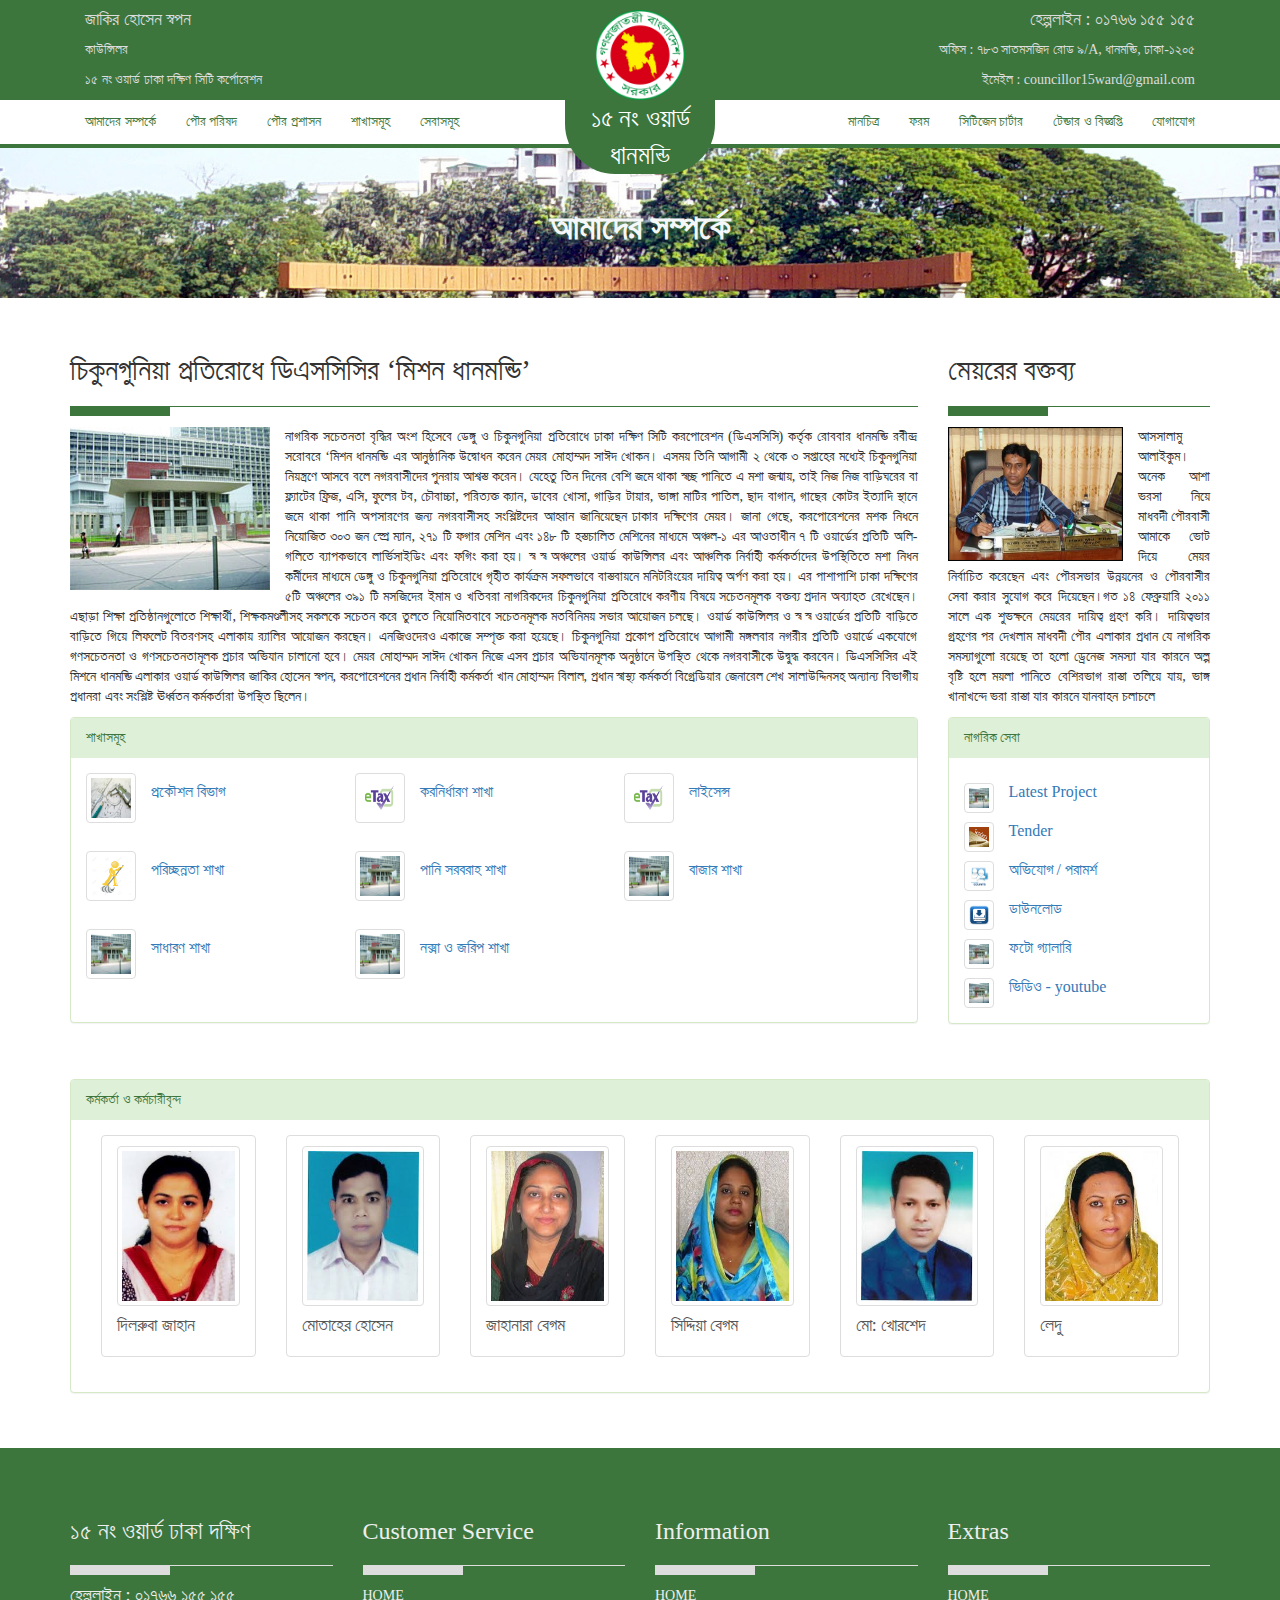
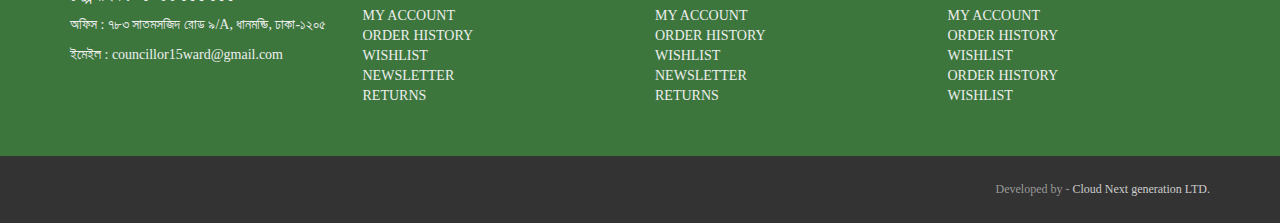
==== subpage.html @ 30ed9f1b "Design update" ====
<!DOCTYPE html>
<html lang="en">

<head>
    <meta charset="UTF-8">
    <meta name="viewport" content="width=device-width, initial-scale=1.0">
    <meta http-equiv="X-UA-Compatible" content="ie=edge">
    <title>newDesing</title>
    <!-- Bootstrap css -->
    <link rel="stylesheet" href="assets/bootstrap/css/bootstrap.min.css">
    <!-- <link rel="stylesheet" href="assets/bootstrap/css/bootstrap-theme.min.css"> -->

    <!-- Custome css -->
    <link rel="stylesheet" href="assets/custom/custom.css">
    <link rel="stylesheet" href="assets/custom/menu.css">
</head>
<body>
    <header>
        <div class="site-header">
            <div class="header-lr hidden-phone">
                <div class="container">
                    <div class="row">
                        <div class="col-md-6 ">
                            <div class="p-l-15">
                                <h4>জাকির হোসেন স্বপন</h4>
                                <p>কাউন্সিলর</p>
                                <p>১৫ নং ওয়ার্ড ঢাকা দক্ষিণ সিটি কর্পোরেশন</p>
                            </div>
                        </div>
                        <div class="col-md-6">
                            <div class="txt-align-r p-r-15">

                                <h4>হেল্পলাইন : ০১৭৬৬ ১৫৫ ১৫৫</h4>
                                <p>অফিস : ৭৮৩ সাতমসজিদ রোড ৯/A, ধানমন্ডি, ঢাকা-১২০৫</p>
                                <p>ইমেইল : councillor15ward@gmail.com</p>
                            </div>
                        </div>
                    </div>
                </div>
            </div>
            <center>
                <div class="logo">
                    <img class="logo-img" src="assets/image/logo_bd.png" alt="">
                    <span>১৫ নং ওয়ার্ড ধানমন্ডি</span>
                </div>
            </center>
            <nav class="navbar navbar-default megamenu">
                <div class="container">
                    <!-- Brand and toggle get grouped for better mobile display -->
                    <div class="navbar-header">
                        <button type="button" class="navbar-toggle collapsed" data-toggle="collapse" data-target="#bs-example-navbar-collapse-1">
                            <span class="sr-only">Toggle navigation</span>
                            <span class="icon-bar"></span>
                            <span class="icon-bar"></span>
                            <span class="icon-bar"></span>
                        </button>
                        <!-- <a class="navbar-brand" href="#">ওয়ার্ড ১৫ ধানমন্ডি </a> -->
                    </div>

                    <!-- Collect the nav links, forms, and other content for toggling -->

                    <div class="collapse navbar-collapse">
                        <ul class="nav navbar-nav">

                            <li class="dropdown megamenu-fw">
                                <a href="#" class="dropdown-toggle myfontstyle" data-toggle="dropdown" role="button" aria-expanded="false">আমাদের সম্পর্কে</a>
                                
                                    <ul class="dropdown-menu megamenu-content" role="menu">

                                    <li>
                                        <div class="row" >
                                                <!-- start col-2 -->
                                                <div class="col-sm-2">

                                                    <img src="assets/image/homepage-video.jpg" width="140px" height="105px" style="border:3px solid rgba(153,153,153,1); padding:2px; margin:20px 20px 5px 20px;" />
                                                    <h4 class="text-center" style="font-size:14px; font-weight:700;">ভূমিকা</h4>
                                                </div>
                                                <!-- end col-2 -->

                                                <!-- start col-2 -->
                                                <div class="col-sm-2">

                                                    <img src="assets/image/homepage-video.jpg" width="140px" height="105px" style="border:3px solid rgba(153,153,153,1); padding:2px; margin:20px 20px 5px 20px;" />
                                                    <h4 class="text-center" style="font-size:14px; font-weight:700;">ইতিহাস</h4>
                                                </div>
                                                <!-- end col-2 -->

                                                <!-- start col-2 -->
                                                <div class="col-sm-2">

                                                    <img src="assets/image/homepage-video.jpg" width="140px" height="105px" style="border:3px solid rgba(153,153,153,1); padding:2px; margin:20px 20px 5px 20px;" />
                                                    <h4 class="text-center" style="font-size:14px; font-weight:700;">এক নজরে পৌরসভা</h4>
                                                </div>
                                                <!-- end col-2 -->

                                                <!-- start col-2 -->
                                                <div class="col-sm-2">

                                                    <img src="assets/image/homepage-video.jpg" width="140px" height="105px" style="border:3px solid rgba(153,153,153,1); padding:2px; margin:20px 20px 5px 20px;" />
                                                    <h4 class="text-center" style="font-size:14px; font-weight:700;">পৌরসভা আইন</h4>
                                                </div>
                                                <!-- end col-2 -->

                                                <!-- start col-2 -->
                                                <div class="col-sm-2">

                                                    <a href="#"><img src="assets/image/homepage-video.jpg" width="140px" height="105px" style="border:3px solid rgba(153,153,153,1); padding:2px; margin:20px 20px 5px 20px;" />
                                                        <h4 class="text-center" style="font-size:14px; font-weight:700;">মানচিত্র</h4></a>
                                                </div>
                                                <!-- end col-2 -->

                                                <!-- start col-2 -->
                                                <div class="col-sm-2">

                                                    <img src="assets/image/homepage-video.jpg" width="140px" height="105px" style="border:3px solid rgba(153,153,153,1); padding:2px; margin:20px 20px 5px 20px;" />
                                                    <h4 class="text-center" style="font-size:14px; font-weight:700;">সিটিজেন চার্টার</h4>
                                                </div>
                                                <!-- end col-2 -->
                                        </div>
                                        <!-- end row -->
                                    </li>
                                </ul>
                            </li>

                            <li class="dropdown megamenu-fw">
                                <a href="#" class="dropdown-toggle myfontstyle" data-toggle="dropdown" role="button" aria-expanded="false">পৌর পরিষদ</a>
                                <ul class="dropdown-menu megamenu-content" role="menu">

                                    <li>
                                        <div class="row" >
                                            <!-- start col-2 -->
                                            <div class="col-sm-2">

                                                <img src="assets/image/homepage-video.jpg" width="140px" height="105px" style="border:3px solid rgba(153,153,153,1); padding:2px; margin:20px 20px 5px 20px;" />
                                                <h4 class="text-center" style="font-size:14px; font-weight:700;">মেয়র</h4>
                                            </div>
                                            <!-- end col-2 -->

                                            <!-- start col-2 -->
                                            <div class="col-sm-2">

                                                <img src="assets/image/homepage-video.jpg" width="140px" height="105px" style="border:3px solid rgba(153,153,153,1); padding:2px; margin:20px 20px 5px 20px;" />
                                                <h4 class="text-center" style="font-size:14px; font-weight:700;">প্যানেল মেয়রগন</h4>
                                            </div>
                                            <!-- end col-2 -->

                                            <!-- start col-2 -->
                                            <div class="col-sm-2">

                                                <img src="assets/image/homepage-video.jpg" width="140px" height="105px" style="border:3px solid rgba(153,153,153,1); padding:2px; margin:20px 20px 5px 20px;" />
                                                <h4 class="text-center" style="font-size:14px; font-weight:700;">অর্গানোগ্রাম</h4>
                                            </div>
                                            <!-- end col-2 -->

                                            <!-- start col-2 -->
                                            <div class="col-sm-2">

                                                <img src="assets/image/homepage-video.jpg" width="140px" height="105px" style="border:3px solid rgba(153,153,153,1); padding:2px; margin:20px 20px 5px 20px;" />
                                                <h4 class="text-center" style="font-size:14px; font-weight:700;">কাউন্সিলর</h4>
                                            </div>
                                            <!-- end col-2 -->

                                            <!-- start col-2 -->
                                            <div class="col-sm-2">

                                                <a href="#"><img src="assets/image/homepage-video.jpg" width="140px" height="105px" style="border:3px solid rgba(153,153,153,1); padding:2px; margin:20px 20px 5px 20px;" />
                                                    <h4 class="text-center" style="font-size:14px; font-weight:700;">ওয়ার্ডসমূহ</h4></a>
                                            </div>
                                            <!-- end col-2 -->

                                            <!-- start col-2 -->
                                            <div class="col-sm-2">

                                                <img src="assets/image/homepage-video.jpg" width="140px" height="105px" style="border:3px solid rgba(153,153,153,1); padding:2px; margin:20px 20px 5px 20px;" />
                                                <h4 class="text-center" style="font-size:14px; font-weight:700;">Virtual gallery</h4>
                                            </div>
                                            <!-- end col-2 -->

                                        </div>
                                        <!-- end row -->
                                    </li>
                                </ul>
                            </li>

                            <li class="dropdown megamenu-fw">
                                <a href="#" class="dropdown-toggle myfontstyle" data-toggle="dropdown" role="button" aria-expanded="false">পৌর প্রশাসন</a>
                                <ul class="dropdown-menu megamenu-content" role="menu">

                                    <li>
                                        <div class="row" >
                                            <!-- start col-2 -->
                                            <div class="col-sm-2">

                                                <img src="assets/image/homepage-video.jpg" width="140px" height="105px" style="border:3px solid rgba(153,153,153,1); padding:2px; margin:20px 20px 5px 20px;" />
                                                <h4 class="text-center" style="font-size:14px; font-weight:700;">প্রধান নির্বাহী কর্মকর্তা</h4>
                                            </div>
                                            <!-- end col-2 -->

                                            <!-- start col-2 -->
                                            <div class="col-sm-2">

                                                <img src="assets/image/homepage-video.jpg" width="140px" height="105px" style="border:3px solid rgba(153,153,153,1); padding:2px; margin:20px 20px 5px 20px;" />
                                                <h4 class="text-center" style="font-size:14px; font-weight:700;">সচিব</h4>
                                            </div>
                                            <!-- end col-2 -->

                                            <!-- start col-2 -->
                                            <div class="col-sm-2">

                                                <img src="assets/image/homepage-video.jpg" width="140px" height="105px" style="border:3px solid rgba(153,153,153,1); padding:2px; margin:20px 20px 5px 20px;" />
                                                <h4 class="text-center" style="font-size:14px; font-weight:700;">নির্বাহী প্রকৌশলী</h4>
                                            </div>
                                            <!-- end col-2 -->

                                            <!-- start col-2 -->
                                            <div class="col-sm-2">

                                                <img src="assets/image/homepage-video.jpg" width="140px" height="105px" style="border:3px solid rgba(153,153,153,1); padding:2px; margin:20px 20px 5px 20px;" />
                                                <h4 class="text-center" style="font-size:14px; font-weight:700;">কর্মকর্তা-কর্মচারী</h4>
                                            </div>
                                            <!-- end col-2 -->

                                            <!-- start col-2 -->
                                            <div class="col-sm-2">

                                                <img src="assets/image/homepage-video.jpg" width="140px" height="105px" style="border:3px solid rgba(153,153,153,1); padding:2px; margin:20px 20px 5px 20px;" />
                                                <h4 class="text-center" style="font-size:14px; font-weight:700;">ফোন নম্বর</h4>
                                            </div>
                                            <!-- end col-2 -->

                                            <!-- start col-2 -->
                                            <div class="col-sm-2">

                                                <img src="assets/image/homepage-video.jpg" width="140px" height="105px" style="border:3px solid rgba(153,153,153,1); padding:2px; margin:20px 20px 5px 20px;" />
                                                <h4 class="text-center" style="font-size:14px; font-weight:700;">অন্যান্য</h4>
                                            </div>
                                            <!-- end col-2 -->

                                        </div>
                                        <!-- end row -->
                                    </li>
                                </ul>
                            </li>

                            <li class="dropdown megamenu-fw">
                                <a href="#" class="dropdown-toggle myfontstyle" data-toggle="dropdown" role="button" aria-expanded="false">শাখাসমূহ</a>
                                <ul class="dropdown-menu megamenu-content" role="menu">

                                    <li>
                                        <div class="row" >
                                            <!-- start col-2 -->
                                            <div class="col-sm-2">

                                                <img src="assets/image/homepage-video.jpg" width="140px" height="105px" style="border:3px solid rgba(153,153,153,1); padding:2px; margin:20px 20px 5px 20px;" />
                                                <h4 class="text-center" style="font-size:14px; font-weight:700;">কর আদায় শাখা</h4>
                                            </div>
                                            <!-- end col-2 -->

                                            <!-- start col-2 -->
                                            <div class="col-sm-2">

                                                <img src="assets/image/homepage-video.jpg" width="140px" height="105px" style="border:3px solid rgba(153,153,153,1); padding:2px; margin:20px 20px 5px 20px;" />
                                                <h4 class="text-center" style="font-size:14px; font-weight:700;">পরিচ্ছন্নতা শাখা</h4>
                                            </div>
                                            <!-- end col-2 -->

                                            <!-- start col-2 -->
                                            <div class="col-sm-2">

                                                <img src="assets/image/homepage-video.jpg" width="140px" height="105px" style="border:3px solid rgba(153,153,153,1); padding:2px; margin:20px 20px 5px 20px;" />
                                                <h4 class="text-center" style="font-size:14px; font-weight:700;">পানি সরবরাহ শাখা</h4>
                                            </div>
                                            <!-- end col-2 -->

                                            <!-- start col-2 -->
                                            <div class="col-sm-2">

                                                <img src="assets/image/homepage-video.jpg" width="140px" height="105px" style="border:3px solid rgba(153,153,153,1); padding:2px; margin:20px 20px 5px 20px;" />
                                                <h4 class="text-center" style="font-size:14px; font-weight:700;">প্রকৌশল বিভাগ</h4>
                                            </div>
                                            <!-- end col-2 -->

                                            <!-- start col-2 -->
                                            <div class="col-sm-2">

                                                <img src="assets/image/homepage-video.jpg" width="140px" height="105px" style="border:3px solid rgba(153,153,153,1); padding:2px; margin:20px 20px 5px 20px;" />
                                                <h4 class="text-center" style="font-size:14px; font-weight:700;">বাজার শাখা</h4>
                                            </div>
                                            <!-- end col-2 -->

                                            <!-- start col-2 -->
                                            <div class="col-sm-2">

                                                <img src="assets/image/homepage-video.jpg" width="140px" height="105px" style="border:3px solid rgba(153,153,153,1); padding:2px; margin:20px 20px 5px 20px;" />
                                                <h4 class="text-center" style="font-size:14px; font-weight:700;">অন্যান্য</h4>
                                            </div>
                                            <!-- end col-2 -->

                                        </div>
                                        <!-- end row -->
                                    </li>
                                </ul>
                            </li>

                            <li class="dropdown megamenu-fw">
                                <a href="#" class="dropdown-toggle myfontstyle" data-toggle="dropdown" role="button" aria-expanded="false">সেবাসমূহ</a>
                                <ul class="dropdown-menu megamenu-content" role="menu">

                                    <li>
                                        <div class="row" >
                                            <!-- start col-2 -->
                                            <div class="col-sm-2">

                                                <img src="assets/image/homepage-video.jpg" width="140px" height="105px" style="border:3px solid rgba(153,153,153,1); padding:2px; margin:20px 20px 5px 20px;" />
                                                <h4 class="text-center" style="font-size:14px; font-weight:700;">শিক্ষা</h4>
                                            </div>
                                            <!-- end col-2 -->

                                            <!-- start col-2 -->
                                            <div class="col-sm-2">

                                                <img src="assets/image/homepage-video.jpg" width="140px" height="105px" style="border:3px solid rgba(153,153,153,1); padding:2px; margin:20px 20px 5px 20px;" />
                                                <h4 class="text-center" style="font-size:14px; font-weight:700;">স্বাস্থ্যসেবা</h4>
                                            </div>
                                            <!-- end col-2 -->

                                            <!-- start col-2 -->
                                            <div class="col-sm-2">

                                                <img src="assets/image/homepage-video.jpg" width="140px" height="105px" style="border:3px solid rgba(153,153,153,1); padding:2px; margin:20px 20px 5px 20px;" />
                                                <h4 class="text-center" style="font-size:14px; font-weight:700;">রাস্তার আলো</h4>
                                            </div>
                                            <!-- end col-2 -->

                                            <!-- start col-2 -->
                                            <div class="col-sm-2">

                                                <img src="assets/image/homepage-video.jpg" width="140px" height="105px" style="border:3px solid rgba(153,153,153,1); padding:2px; margin:20px 20px 5px 20px;" />
                                                <h4 class="text-center" style="font-size:14px; font-weight:700;">শহর সৌন্দর্যায়ন</h4>
                                            </div>
                                            <!-- end col-2 -->

                                            <!-- start col-2 -->
                                            <div class="col-sm-2">

                                                <img src="assets/image/homepage-video.jpg" width="140px" height="105px" style="border:3px solid rgba(153,153,153,1); padding:2px; margin:20px 20px 5px 20px;" />
                                                <h4 class="text-center" style="font-size:14px; font-weight:700;">সার্টিফিকেট ইস্যুজ</h4>
                                            </div>
                                            <!-- end col-2 -->

                                            <!-- start col-2 -->
                                            <div class="col-sm-2">

                                                <img src="assets/image/homepage-video.jpg" width="140px" height="105px" style="border:3px solid rgba(153,153,153,1); padding:2px; margin:20px 20px 5px 20px;" />
                                                <h4 class="text-center" style="font-size:14px; font-weight:700;">অন্যান্য</h4>
                                            </div>
                                            <!-- end col-2 -->

                                        </div>
                                        <!-- end row -->
                                    </li>
                                </ul>
                            </li>
                        </ul>
                        <ul class="nav navbar-nav navbar-right">
                            <li class="dropdown megamenu-fw">
                                <a href="#" class="dropdown-toggle myfontstyle" data-toggle="dropdown" role="button" aria-expanded="false">মানচিত্র</a>
                                <ul class="dropdown-menu megamenu-content" role="menu">

                                    <li>
                                        <div class="row" >
                                            <!-- start col-2 -->
                                            <div class="col-sm-2">

                                                <img src="assets/image/homepage-video.jpg" width="140px" height="105px" style="border:3px solid rgba(153,153,153,1); padding:2px; margin:20px 20px 5px 20px;" />
                                                <h4 class="text-center" style="font-size:14px; font-weight:700;">ওয়ার্ড</h4>
                                            </div>
                                            <!-- end col-2 -->

                                            <!-- start col-2 -->
                                            <div class="col-sm-2">

                                                <img src="assets/image/homepage-video.jpg" width="140px" height="105px" style="border:3px solid rgba(153,153,153,1); padding:2px; margin:20px 20px 5px 20px;" />
                                                <h4 class="text-center" style="font-size:14px; font-weight:700;">জল-সরবরাহ</h4>
                                            </div>
                                            <!-- end col-2 -->

                                            <!-- start col-2 -->
                                            <div class="col-sm-2">

                                                <img src="assets/image/homepage-video.jpg" width="140px" height="105px" style="border:3px solid rgba(153,153,153,1); padding:2px; margin:20px 20px 5px 20px;" />
                                                <h4 class="text-center" style="font-size:14px; font-weight:700;">বিদ্যুৎ</h4>
                                            </div>
                                            <!-- end col-2 -->

                                            <!-- start col-2 -->
                                            <div class="col-sm-2">

                                                <img src="assets/image/homepage-video.jpg" width="140px" height="105px" style="border:3px solid rgba(153,153,153,1); padding:2px; margin:20px 20px 5px 20px;" />
                                                <h4 class="text-center" style="font-size:14px; font-weight:700;">স্ট্রিট লাইট</h4>
                                            </div>
                                            <!-- end col-2 -->

                                            <!-- start col-2 -->
                                            <div class="col-sm-2">

                                                <img src="assets/image/homepage-video.jpg" width="140px" height="105px" style="border:3px solid rgba(153,153,153,1); padding:2px; margin:20px 20px 5px 20px;" />
                                                <h4 class="text-center" style="font-size:14px; font-weight:700;">গ্যাস নেটওয়ার্ক</h4>
                                            </div>
                                            <!-- end col-2 -->

                                            <!-- start col-2 -->
                                            <div class="col-sm-2">

                                                <img src="assets/image/homepage-video.jpg" width="140px" height="105px" style="border:3px solid rgba(153,153,153,1); padding:2px; margin:20px 20px 5px 20px;" />
                                                <h4 class="text-center" style="font-size:14px; font-weight:700;">অন্যান্য</h4>
                                            </div>
                                            <!-- end col-2 -->

                                        </div>
                                        <!-- end row -->
                                    </li>
                                </ul>
                            </li>

                            <li class="dropdown megamenu-fw">
                                <a href="#" class="dropdown-toggle myfontstyle" data-toggle="dropdown" role="button" aria-expanded="false">ফরম</a>
                                <ul class="dropdown-menu megamenu-content" role="menu">

                                    <li>
                                        <div class="row" >
                                            <!-- start col-2 -->
                                            <div class="col-sm-2">

                                                <img src="assets/image/homepage-video.jpg" width="140px" height="105px" style="border:3px solid rgba(153,153,153,1); padding:2px; margin:20px 20px 5px 20px;" />
                                                <h4 class="text-center" style="font-size:14px; font-weight:700;">জন্ম নিবন্ধন</h4>
                                            </div>
                                            <!-- end col-2 -->

                                            <!-- start col-2 -->
                                            <div class="col-sm-2">

                                                <img src="assets/image/homepage-video.jpg" width="140px" height="105px" style="border:3px solid rgba(153,153,153,1); padding:2px; margin:20px 20px 5px 20px;" />
                                                <h4 class="text-center" style="font-size:14px; font-weight:700;">উত্তরাধিকার সনদপত্র </h4>
                                            </div>
                                            <!-- end col-2 -->

                                            <!-- start col-2 -->
                                            <div class="col-sm-2">

                                                <img src="assets/image/homepage-video.jpg" width="140px" height="105px" style="border:3px solid rgba(153,153,153,1); padding:2px; margin:20px 20px 5px 20px;" />
                                                <h4 class="text-center" style="font-size:14px; font-weight:700;">করদাতা সনাক্তকরণ </h4>
                                            </div>
                                            <!-- end col-2 -->

                                            <!-- start col-2 -->
                                            <div class="col-sm-2">

                                                <img src="assets/image/homepage-video.jpg" width="140px" height="105px" style="border:3px solid rgba(153,153,153,1); padding:2px; margin:20px 20px 5px 20px;" />
                                                <h4 class="text-center" style="font-size:14px; font-weight:700;">ট্রেড লাইসেন্স</h4>
                                            </div>
                                            <!-- end col-2 -->

                                            <!-- start col-2 -->
                                            <div class="col-sm-2">

                                                <img src="assets/image/homepage-video.jpg" width="140px" height="105px" style="border:3px solid rgba(153,153,153,1); padding:2px; margin:20px 20px 5px 20px;" />
                                                <h4 class="text-center" style="font-size:14px; font-weight:700;">মোটরযান নিবন্ধনের</h4>
                                            </div>
                                            <!-- end col-2 -->

                                            <!-- start col-2 -->
                                            <div class="col-sm-2">

                                                <img src="assets/image/homepage-video.jpg" width="140px" height="105px" style="border:3px solid rgba(153,153,153,1); padding:2px; margin:20px 20px 5px 20px;" />
                                                <h4 class="text-center" style="font-size:14px; font-weight:700;">অন্যান্য</h4>
                                            </div>
                                            <!-- end col-2 -->

                                        </div>
                                        <!-- end row -->
                                    </li>
                                </ul>
                            </li>

                            <li class="dropdown megamenu-fw">
                                <a href="#" class="dropdown-toggle myfontstyle" data-toggle="dropdown" role="button" aria-expanded="false">সিটিজেন চার্টার</a>
                                <ul class="dropdown-menu megamenu-content" role="menu">

                                    <li>
                                        <div class="row" >
                                            <!-- start col-2 -->
                                            <div class="col-sm-2">

                                                <img src="assets/image/homepage-video.jpg" width="140px" height="105px" style="border:3px solid rgba(153,153,153,1); padding:2px; margin:20px 20px 5px 20px;" />
                                                <h4 class="text-center" style="font-size:14px; font-weight:700;">Virtual gallery</h4>
                                            </div>
                                            <!-- end col-2 -->

                                            <!-- start col-2 -->
                                            <div class="col-sm-2">

                                                <img src="assets/image/homepage-video.jpg" width="140px" height="105px" style="border:3px solid rgba(153,153,153,1); padding:2px; margin:20px 20px 5px 20px;" />
                                                <h4 class="text-center" style="font-size:14px; font-weight:700;">Virtual gallery</h4>
                                            </div>
                                            <!-- end col-2 -->

                                            <!-- start col-2 -->
                                            <div class="col-sm-2">

                                                <img src="assets/image/homepage-video.jpg" width="140px" height="105px" style="border:3px solid rgba(153,153,153,1); padding:2px; margin:20px 20px 5px 20px;" />
                                                <h4 class="text-center" style="font-size:14px; font-weight:700;">Virtual gallery</h4>
                                            </div>
                                            <!-- end col-2 -->

                                            <!-- start col-2 -->
                                            <div class="col-sm-2">

                                                <img src="assets/image/homepage-video.jpg" width="140px" height="105px" style="border:3px solid rgba(153,153,153,1); padding:2px; margin:20px 20px 5px 20px;" />
                                                <h4 class="text-center" style="font-size:14px; font-weight:700;">Virtual gallery</h4>
                                            </div>
                                            <!-- end col-2 -->

                                            <!-- start col-2 -->
                                            <div class="col-sm-2">

                                                <img src="assets/image/homepage-video.jpg" width="140px" height="105px" style="border:3px solid rgba(153,153,153,1); padding:2px; margin:20px 20px 5px 20px;" />
                                                <h4 class="text-center" style="font-size:14px; font-weight:700;">Virtual gallery</h4>
                                            </div>
                                            <!-- end col-2 -->

                                            <!-- start col-2 -->
                                            <div class="col-sm-2">

                                                <img src="assets/image/homepage-video.jpg" width="140px" height="105px" style="border:3px solid rgba(153,153,153,1); padding:2px; margin:20px 20px 5px 20px;" />
                                                <h4 class="text-center" style="font-size:14px; font-weight:700;">Virtual gallery</h4>
                                            </div>
                                            <!-- end col-2 -->

                                        </div>
                                        <!-- end row -->
                                    </li>
                                </ul>
                            </li>

                            <li class="dropdown megamenu-fw">
                                <a href="#" class="dropdown-toggle myfontstyle" data-toggle="dropdown" role="button" aria-expanded="false">টেন্ডার ও বিজ্ঞপ্তি</a>
                                <ul class="dropdown-menu megamenu-content" role="menu">

                                    <li>
                                        <div class="row" >
                                            <!-- start col-2 -->
                                            <div class="col-sm-2">

                                                <img src="assets/image/homepage-video.jpg" width="140px" height="105px" style="border:3px solid rgba(153,153,153,1); padding:2px; margin:20px 20px 5px 20px;" />
                                                <h4 class="text-center" style="font-size:14px; font-weight:700;">Virtual gallery</h4>
                                            </div>
                                            <!-- end col-2 -->

                                            <!-- start col-2 -->
                                            <div class="col-sm-2">

                                                <img src="assets/image/homepage-video.jpg" width="140px" height="105px" style="border:3px solid rgba(153,153,153,1); padding:2px; margin:20px 20px 5px 20px;" />
                                                <h4 class="text-center" style="font-size:14px; font-weight:700;">Virtual gallery</h4>
                                            </div>
                                            <!-- end col-2 -->

                                            <!-- start col-2 -->
                                            <div class="col-sm-2">

                                                <img src="assets/image/homepage-video.jpg" width="140px" height="105px" style="border:3px solid rgba(153,153,153,1); padding:2px; margin:20px 20px 5px 20px;" />
                                                <h4 class="text-center" style="font-size:14px; font-weight:700;">Virtual gallery</h4>
                                            </div>
                                            <!-- end col-2 -->

                                            <!-- start col-2 -->
                                            <div class="col-sm-2">

                                                <img src="assets/image/homepage-video.jpg" width="140px" height="105px" style="border:3px solid rgba(153,153,153,1); padding:2px; margin:20px 20px 5px 20px;" />
                                                <h4 class="text-center" style="font-size:14px; font-weight:700;">Virtual gallery</h4>
                                            </div>
                                            <!-- end col-2 -->

                                            <!-- start col-2 -->
                                            <div class="col-sm-2">

                                                <img src="assets/image/homepage-video.jpg" width="140px" height="105px" style="border:3px solid rgba(153,153,153,1); padding:2px; margin:20px 20px 5px 20px;" />
                                                <h4 class="text-center" style="font-size:14px; font-weight:700;">Virtual gallery</h4>
                                            </div>
                                            <!-- end col-2 -->

                                            <!-- start col-2 -->
                                            <div class="col-sm-2">

                                                <img src="assets/image/homepage-video.jpg" width="140px" height="105px" style="border:3px solid rgba(153,153,153,1); padding:2px; margin:20px 20px 5px 20px;" />
                                                <h4 class="text-center" style="font-size:14px; font-weight:700;">Virtual gallery</h4>
                                            </div>
                                            <!-- end col-2 -->

                                        </div>
                                        <!-- end row -->
                                    </li>
                                </ul>
                            </li>

                            <li class="dropdown megamenu-fw">
                                <a href="#" class="dropdown-toggle myfontstyle" data-toggle="dropdown" role="button" aria-expanded="false">যোগাযোগ</a>
                                <ul class="dropdown-menu megamenu-content" role="menu">

                                    <li>
                                        <div class="row" >
                                            <!-- start col-2 -->
                                            <div class="col-sm-2">

                                                <img src="assets/image/homepage-video.jpg" width="140px" height="105px" style="border:3px solid rgba(153,153,153,1); padding:2px; margin:20px 20px 5px 20px;" />
                                                <h4 class="text-center" style="font-size:14px; font-weight:700;">Virtual gallery</h4>
                                            </div>
                                            <!-- end col-2 -->

                                            <!-- start col-2 -->
                                            <div class="col-sm-2">

                                                <img src="assets/image/homepage-video.jpg" width="140px" height="105px" style="border:3px solid rgba(153,153,153,1); padding:2px; margin:20px 20px 5px 20px;" />
                                                <h4 class="text-center" style="font-size:14px; font-weight:700;">Virtual gallery</h4>
                                            </div>
                                            <!-- end col-2 -->

                                            <!-- start col-2 -->
                                            <div class="col-sm-2">

                                                <img src="assets/image/homepage-video.jpg" width="140px" height="105px" style="border:3px solid rgba(153,153,153,1); padding:2px; margin:20px 20px 5px 20px;" />
                                                <h4 class="text-center" style="font-size:14px; font-weight:700;">Virtual gallery</h4>
                                            </div>
                                            <!-- end col-2 -->

                                            <!-- start col-2 -->
                                            <div class="col-sm-2">

                                                <img src="assets/image/homepage-video.jpg" width="140px" height="105px" style="border:3px solid rgba(153,153,153,1); padding:2px; margin:20px 20px 5px 20px;" />
                                                <h4 class="text-center" style="font-size:14px; font-weight:700;">Virtual gallery</h4>
                                            </div>
                                            <!-- end col-2 -->

                                            <!-- start col-2 -->
                                            <div class="col-sm-2">

                                                <img src="assets/image/homepage-video.jpg" width="140px" height="105px" style="border:3px solid rgba(153,153,153,1); padding:2px; margin:20px 20px 5px 20px;" />
                                                <h4 class="text-center" style="font-size:14px; font-weight:700;">Virtual gallery</h4>
                                            </div>
                                            <!-- end col-2 -->

                                            <!-- start col-2 -->
                                            <div class="col-sm-2">

                                                <img src="assets/image/homepage-video.jpg" width="140px" height="105px" style="border:3px solid rgba(153,153,153,1); padding:2px; margin:20px 20px 5px 20px;" />
                                                <h4 class="text-center" style="font-size:14px; font-weight:700;">Virtual gallery</h4>
                                            </div>
                                            <!-- end col-2 -->

                                        </div>
                                        <!-- end row -->
                                    </li>
                                </ul>
                            </li>

                        </ul>
                        </li>

                        </ul>
                    </div>
                    <!-- /.navbar-collapse -->
                </div>
            </nav>
        </div>
    </header>

    <!-- slider -->
    <div class="subheader">
        <div class="container">
            <h3>আমাদের সম্পর্কে</h3>
        </div>
    </div>

    <!-- main body -->
    <section class="main">

    <div class="container" >
        <div class="row">
            <div class="col-md-9">
                <h2>চিকুনগুনিয়া প্রতিরোধে ডিএসসিসির ‘মিশন ধানমন্ডি’</h2>
                <span class="hr-bar"><span class="hr-h"></span><hr></span>
                <img src="assets/image/108059_32.jpg" class="pull-left m-s-img" />
                <p class="text-justify">নাগরিক সচেতনতা বৃদ্ধির অংশ হিসেবে ডেঙ্গু ও চিকুনগুনিয়া প্রতিরোধে ঢাকা দক্ষিণ সিটি করপোরেশন (ডিএসসিসি) কর্তৃক রোববার ধানমন্ডি রবীন্দ্র সরোবরে ‘মিশন ধানমন্ডি এর আনুষ্ঠানিক উদ্বোধন করেন মেয়র মোহাম্মদ সাঈদ খোকন। এসময় তিনি আগামী ২ থেকে ৩ সপ্তাহের মধ্যেই চিকুনগুনিয়া নিয়ন্ত্রণে আসবে বলে নগরবাসীদের পুনরায় আশ্বস্ত করেন। যেহেতু তিন দিনের বেশি জমে থাকা স্বচ্ছ পানিতে এ মশা জন্মায়, তাই নিজ নিজ বাড়িঘরের বা ফ্ল্যাটের ফ্রিজ, এসি, ফুলের টব, চৌবাচ্চা, পরিত্যক্ত ক্যান, ডাবের খোসা, গাড়ির টায়ার, ভাঙ্গা মাটির পাতিল, ছাদ বাগান, গাছের কোটর ইত্যাদি স্থানে জমে থাকা পানি অপসারণের জন্য নগরবাসীসহ সংশ্লিষ্টদের আহ্বান জানিয়েছেন ঢাকার দক্ষিণের মেয়র। জানা গেছে, করপোরেশনের মশক নিধনে নিয়োজিত ৩০৩ জন স্প্রে ম্যান, ২৭১ টি ফগার মেশিন এবং ১৪৮ টি হস্তচালিত মেশিনের মাধ্যমে অঞ্চল-১ এর আওতাধীন ৭ টি ওয়ার্ডের প্রতিটি অলি-গলিতে ব্যাপকভাবে লার্ভিসাইডিং এবং ফগিং করা হয়। স্ব স্ব অঞ্চলের ওয়ার্ড কাউন্সিলর এবং আঞ্চলিক নির্বাহী কর্মকর্তাদের উপস্থিতিতে মশা নিধন কর্মীদের মাধ্যমে ডেঙ্গু ও চিকুনগুনিয়া প্রতিরোধে গৃহীত কার্যক্রম সফলভাবে বাস্তবায়নে মনিটরিংয়ের দায়িত্ব অর্পণ করা হয়। এর পাশাপাশি ঢাকা দক্ষিণের ৫টি অঞ্চলের ৩৯১ টি মসজিদের ইমাম ও খতিবরা নাগরিকদের চিকুনগুনিয়া প্রতিরোধে করণীয় বিষয়ে সচেতনমূলক বক্তব্য প্রদান অব্যাহত রেখেছেন। এছাড়া শিক্ষা প্রতিষ্ঠানগুলোতে শিক্ষার্থী, শিক্ষকমণ্ডলীসহ সকলকে সচেতন করে তুলতে নিয়োমিতবাবে সচেতনমূলক মতবিনিময় সভার আয়োজন চলছে। ওয়ার্ড কাউন্সিলর ও স্ব স্ব ওয়ার্ডের প্রতিটি বাড়িতে বাড়িতে গিয়ে লিফলেট বিতরণসহ এলাকায় র‌্যালির আয়োজন করছেন। এনজিওদেরও একাজে সম্পৃক্ত করা হয়েছে। চিকুনগুনিয়া প্রকোপ প্রতিরোধে আগামী মঙ্গলবার নগরীর প্রতিটি ওয়ার্ডে একযোগে গণসচেতনতা ও গণসচেতনতামূলক প্রচার অভিযান চালানো হবে। মেয়র মোহাম্মদ সাঈদ খোকন নিজে এসব প্রচার অভিযানমূলক অনুষ্ঠানে উপস্থিত থেকে নগরবাসীকে উদ্বুদ্ধ করবেন। ডিএসসিসির এই মিশনে ধানমন্ডি এলাকার ওয়ার্ড কাউন্সিলর জাকির হোসেন স্বপন, করপোরেশনের প্রধান নির্বাহী কর্মকর্তা খান মোহাম্মদ বিলাল, প্রধান স্বাস্থ্য কর্মকর্তা বিগ্রেডিয়ার জেনারেল শেখ সালাউদ্দিনসহ অন্যান্য বিভাগীয় প্রধানরা এবং সংশ্লিষ্ট ঊর্ধ্বতন কর্মকর্তারা উপস্থিত ছিলেন।</p>  
            
                <div class="panel-group sec-list">
                <div class="panel panel-success">
                    <div class="panel-heading headline">শাখাসমূহ</div>
                    <div class="panel-body">
                            <div class="custom-list-group">
                                <a href="#" class="custom-list-group-item">
                                    <img src="assets/image/engineering.jpg" class="img-thumbnail center-block" />
                                    <h4>প্রকৌশল বিভাগ</h4>
                                </a>
                            </div>
                            <div class="custom-list-group">

                                <a href="#" class="custom-list-group-item"><img src="assets/image/eTax.png" class="img-thumbnail center-block" />
                                    <h4>করনির্ধারণ শাখা</h4></a>

                            </div>


                            <div class="custom-list-group">

                                <a href="#" class="custom-list-group-item"><img src="assets/image/eTax.png" class="img-thumbnail center-block" />
                                    <h4>লাইসেন্স</h4></a>

                            </div>


                            <div class="custom-list-group">

                                <a href="#" class="custom-list-group-item"><img src="assets/image/clean.jpg" class="img-thumbnail center-block" height="80px" width="86px" />
                                    <h4>পরিচ্ছন্নতা শাখা</h4></a>

                            </div>

                            <div class="custom-list-group">

                                <a href="#" class="custom-list-group-item"><img src="assets/image/108059_32.jpg" class="img-thumbnail center-block" />
                                    <h4>পানি সরবরাহ শাখা</h4></a>

                            </div>

                            <div class="custom-list-group">

                                <a href="#" class="custom-list-group-item"><img src="assets/image/108059_32.jpg" class="img-thumbnail center-block" />
                                    <h4>বাজার শাখা</h4></a>

                            </div>

                            <div class="custom-list-group">

                                <a href="#" class="custom-list-group-item"><img src="assets/image/108059_32.jpg" class="img-thumbnail center-block" />
                                    <h4>সাধারণ শাখা</h4></a>

                            </div>

                            <div class="custom-list-group">

                                <a href="#" class="custom-list-group-item"><img src="assets/image/108059_32.jpg" class="img-thumbnail center-block" />
                                    <h4>নক্সা ও জরিপ শাখা</h4></a>

                            </div>

                        </div>
                    </div>
                </div>
            </div>
            <div class="col-md-3">
                <h2>মেয়রের বক্তব্য</h2>
                <span class="hr-bar"><span class="hr-h"></span><hr></span>
                <img src="assets/image/mayor.jpg" class="pull-left msg-img" width="100%" />
                <p class="text-justify">আসসালামু আলাইকুম। অনেক আশা ভরসা নিয়ে মাধবদী পৌরবাসী আমাকে ভোট দিয়ে মেয়র নির্বাচিত করেছেন এবং পৌরসভার উন্নয়নের ও পৌরবাসীর সেবা করার সুযোগ করে দিয়েছেন।গত ১৪ ফেব্রুয়ারি ২০১১ সালে এক শুভক্ষনে মেয়রের দায়িত্ব গ্রহণ করি। দায়িত্বভার গ্রহণের পর দেখলাম মাধবদী পৌর এলাকার প্রধান যে নাগরিক সমস্যাগুলো রয়েছে তা হলো ড্রেনেজ সমস্যা যার কারনে অল্প বৃষ্টি হলে ময়লা পানিতে বেশিরভাগ রাস্তা তলিয়ে যায়, ভাঙ্গ খানাখন্দে ভরা রাস্তা যার কারনে যানবাহন চলাচলে </p>
                <div class="panel-group">

                    <div class="panel panel-success">
                        <div class="panel-heading headline">নাগরিক সেবা</div>
                        <div class="panel-body">
                                <div class="custom2-list-group">
                                    <a href="#" class="custom2-list-group-item">
                                    <img src="assets/image/108059_32.jpg" class="img-thumbnail center-block" />
                                    <h4>Latest Project</h4></a>
                                </div>
                                <div class="custom2-list-group">
                                    <a href="#" class="custom2-list-group-item"><img src="assets/image/tender.jpg" class="img-thumbnail center-block" />
                                    <h4>Tender</h4></a>
                                </div>
                                <div class="custom2-list-group">
                                    <a href="#" class="custom2-list-group-item"><img src="assets/image/complain.jpg" class="img-thumbnail center-block" />
                                    <h4>অভিযোগ / পরামর্শ</h4></a>

                                </div>
                                <div class="custom2-list-group">
                                    <a href="#" class="custom2-list-group-item"><img src="assets/image/download.jpg" class="img-thumbnail center-block" />
                                    <h4>ডাউনলোড</h4></a>
                                </div>
                                <div class="custom2-list-group">
                                    <a href="#" class="custom2-list-group-item"><img src="assets/image/108059_32.jpg" class="img-thumbnail center-block" />
                                    <h4>ফটো গ্যালারি</h4></a>

                                </div>
                                <div class="custom2-list-group">

                                    <a href="#" class="custom2-list-group-item"><img src="assets/image/108059_32.jpg" class="img-thumbnail center-block" />
                                        <h4>ভিডিও - youtube</h4></a>

                                </div>
                        </div>
                    </div>
                </div>
            </div>
        </div>
    </div>
    </section>
    <div class="container">

        <div class="row">
            <div class="col-md-12">
                <div class="panel-group">
                    <div class="panel panel-success">
                        <div class="panel-heading headline">কর্মকর্তা ও কর্মচারীবৃন্দ </div>
                        <div class="panel-body">

                            <div class="col-md-2">

                                <div class="list-group">

                                    <a href="#" class="list-group-item"><img src="assets/image/c1.jpg" class="img-thumbnail center-block" />
                                        <h4>দিলরুবা জাহান</h4></a>

                                </div>

                            </div>

                            <div class="col-md-2">

                                <div class="list-group">

                                    <a href="#" class="list-group-item"><img src="assets/image/c2.jpg" class="img-thumbnail center-block" />
                                        <h4>মোতাহের হোসেন</h4></a>

                                </div>

                            </div>

                            <div class="col-md-2">

                                <div class="list-group">

                                    <a href="#" class="list-group-item"><img src="assets/image/c3.jpg" class="img-thumbnail center-block" />
                                        <h4>জাহানারা বেগম</h4></a>

                                </div>

                            </div>

                            <div class="col-md-2">

                                <div class="list-group">

                                    <a href="#" class="list-group-item"><img src="assets/image/c4.jpg" class="img-thumbnail center-block" />
                                        <h4>সিদ্দিয়া বেগম</h4></a>

                                </div>

                            </div>

                            <div class="col-md-2">

                                <div class="list-group">

                                    <a href="#" class="list-group-item"><img src="assets/image/c5.jpg" class="img-thumbnail center-block" />
                                        <h4>মো: খোরশেদ</h4></a>

                                </div>

                            </div>

                            <div class="col-md-2">

                                <div class="list-group">

                                    <a href="#" class="list-group-item"><img src="assets/image/c6.jpg" class="img-thumbnail center-block" />
                                        <h4>লেদু</h4></a>

                                </div>

                            </div>
                        </div>
                    </div>
                </div>
            </div>
        </div>
    </div>


    <section class="myfooter">
        <div class="container">
            <div class="row">

                <div class="col-md-3">
                    <h3 class="myfooter-text">১৫ নং ওয়ার্ড ঢাকা দক্ষিণ</h3>
                <span class="hr-bar-alt"><span class="hr-h"></span><hr></span>

                <h4>হেল্পলাইন : ০১৭৬৬ ১৫৫ ১৫৫</h4>
                <p>অফিস : ৭৮৩ সাতমসজিদ রোড ৯/A, ধানমন্ডি, ঢাকা-১২০৫</p>
                <p>ইমেইল : councillor15ward@gmail.com</p>    
            </div>

                <div class="col-md-3">
                    <h3 class="myfooter-text">Customer Service</h3>
                <span class="hr-bar-alt"><span class="hr-h"></span><hr></span>
                    <ul>
                        <li> <a href="#">HOME</a></li>
                        <li> <a href="#">MY ACCOUNT</a></li>
                        <li><a href="#">ORDER HISTORY</a></li>
                        <li> <a href="#">WISHLIST</a></li>
                        <li><a href="#">NEWSLETTER</a></li>
                        <li><a href="#">RETURNS</a></li>

                    </ul>
                </div>

                <div class="col-md-3">
                    <h3 class="myfooter-text">Information</h3>
                <span class="hr-bar-alt"><span class="hr-h"></span><hr></span>
                    <ul>
                        <li><a href="#">HOME</a></li>
                        <li><a href="#">MY ACCOUNT</a></li>
                        <li><a href="#">ORDER HISTORY</a></li>
                        <li><a href="#">WISHLIST</a></li>
                        <li><a href="#">NEWSLETTER</a></li>
                        <li><a href="#">RETURNS</a></li>
                    </ul>
                </div>

                <div class="col-md-3">
                    <h3 class="myfooter-text">Extras</h3>
                <span class="hr-bar-alt"><span class="hr-h"></span><hr></span>
                    <ul>
                        <li><a href="#">HOME</a></li>
                        <li><a href="#">MY ACCOUNT</a></li>
                        <li><a href="#">ORDER HISTORY</a></li>
                        <li><a href="#">WISHLIST</a></li>
                        <li><a href="#">ORDER HISTORY</a></li>
                        <li><a href="#">WISHLIST</a></li>

                    </ul>
                </div>

            </div>
            
        </div>

    </section>

    <div class="footer-bottom">
        <div class="container">
            <p class="pull-right copyright">Developed by -<a href="#"> Cloud Next generation LTD.</a></p>
        </div>
    </div>

    <script
        src="http://code.jquery.com/jquery-2.2.4.min.js"
        integrity="sha256-BbhdlvQf/xTY9gja0Dq3HiwQF8LaCRTXxZKRutelT44="
        crossorigin="anonymous">
    </script>

    <!-- custom js -->
    <script src="assets/custom/main.js"></script>
    <!-- bootstrap js -->
    <script src="assets/bootstrap/js/bootstrap.min.js"></script>
    <script>
        $(document).ready(function () {
            $(".dropdown").hover(
                function () {
                    $('.dropdown-menu', this).fadeIn("fast");
                },
                function () {
                    $('.dropdown-menu', this).fadeOut("fast");
                })
        });
    </script>
</body>

</html>
---- assets/custom/custom.css ----
@font-face {
    font-family: SolaimanLipi;
    src: url(assets/fonts/SolaimanLipi.ttf);
}
body{
    font-family: SolaimanLipi !important;
}

/* Extra small devices (portrait phones, less than 576px) */
@media (max-width: 575px) { 
    .hidden-phone{
        display: none;
    }
 }

/* Small devices (landscape phones, 576px and up) */
@media (min-width: 576px) and (max-width: 767px) { 
    .hidden-phone{
        display: none;
    }
 }

/* Medium devices (tablets, 768px and up) */
@media (min-width: 768px) and (max-width: 991px) { 
    .hidden-phone{
        display: none;
    }
 }

/* Large devices (desktops, 992px and up) */
@media (min-width: 992px) and (max-width: 1199px) {  }

/* Extra large devices (large desktops, 1200px and up) */
@media (min-width: 1200px) {  }

header{
    background: #3c763d;
}
.main-sec1{
    float: left;
    width: 100%;
}
.navbar-default .navbar-nav>li>a {
    color: #777;
    font-size: 14px;
    line-height: 14px;
    text-align: center;
}
.navbar-nav {
    margin: 0 auto !important;
    text-align: center !important;
}
.logo-img{
    width: 100px;
    text-align: center;
    padding: 5px;
}
.carousel-inner>.item>img {
    line-height: 1;
    width: 100%;
}
.navbar-default{
    background: #ffffff !important;
    border: 0 !important;
    margin-top: 100px;
    position: absolute;
    left: 0;
    right: 0;
}
.navbar {
    border-radius: 0px !important;
    min-height: inherit;
    margin-bottom: 0px;
}
.m-s-img{
    padding-right: 15px;
}
.sec-list h4{
    font-size: 16px;
}
.sec-list img {
    float: left;
    width: 50px;
    height: 50px;
    margin-right: 15px;
}

.custom-list-group-item{
    height: 70px;
    width: 32%;
    float: left;
    margin-right: 1%;
    margin-bottom: 1%;
}
.msg-img{
    padding-right: 15px;
    width: 190px;
    text-align: center;
    margin: 0 auto;
}
.custom2-list-group{
    height: 29px;
}
.custom2-list-group-item{
    width: 100%;

}
.custom2-list-group-item img{
    width: 30px;
    height: 30px;
    float: left;
    margin-right: 15px;
}
.custom2-list-group-item h4{
    font-size: 16px;
}
.site-header {
    height: 148px;
}
.logo {
    position: absolute;
    left: 0;
    right: 0;
    text-align: center;
    z-index: 1002;
    margin: 0 auto;
    width: 150px;
    padding: 5px;
}
.logo span {
    position: absolute;
    top: 100px;
    left: 0;
    right: 0;
    text-align: center;
    background: #3c763d;
    font-size: 26px;
    color: #fff;
    border-radius: 0 0 50px 50px;
    z-index: 2;
}
.header-lr {
    position: absolute;
    left: 0;
    right: 0;
    color: #ddd;
}
.txt-align-r{
    text-align: right;
}
.txt-align-l{
    text-align: left;
}
.p-l-15{
    padding-left: 15px;
}
.p-r-15{
    padding-right: 15px;
}
span.hr-bar{
    margin: 10px 0;
}
span.hr-bar .hr-h{
    width: 100px;
    height: 10px;
    background: #3c763d;
    position: absolute;
}
span.hr-bar hr{
    border-top: 1px solid #3c763d;
}
span.hr-bar-alt{
    margin: 10px 0;
}
span.hr-bar-alt .hr-h{
    width: 100px;
    height: 10px;
    background: #ddd;
    position: absolute;
}
span.hr-bar-alt hr{
    border-top: 1px solid #ddd;
}
section.main{
    margin: 35px 0;
}

section.myfooter {
    background: #3c763d;
    color: #eee;
    padding: 50px 0;
    margin-top: 35px;
}
section.myfooter a{
    color: #eee;
}
section.myfooter ul{
    margin: 0;
    padding: 0;
}
section.myfooter ul li{
    list-style: none;
    margin: 0;
}
.footer-bottom{
    padding: 25px 0;
    background: #333;
    margin: 0;
    color: #999;
}
.copyright{
    margin: 0px;
    font-size: 12px;
}
.copyright a{
    color: #ccc;
}
.navbar-collapse {
     padding-right: 0px !important; 
     padding-left: 0px !important; 
}

megamenu .dropdown.megamenu-fw .dropdown-menu {
    background: rgba(60, 118, 61, 0.75);
    color: #eee;
}
.dropdown-menu{
        background-color: rgba(60, 118, 61, 0.7) !important;
        color: #eee !important;
}
a.dropdown-toggle.myfontstyle {
    text-shadow: 0 0 #fff;
    color: #3c763d !important;
}
.navbar-default .navbar-nav>li>a:hover {
    color: #333 !important;
    text-shadow: 1px 1px 1px #3c763d;
}
.subheader {
    background: url(../../assets/image/slide/6.jpg);
    background-size: cover;
    height: 150px;
}
.subheader h3 {
    text-align: center;
    text-shadow: 2px 2px 4px #3c763d;
    color: #f6f7f9;
    margin: 60px 0 0 0;
    font-size: 36px;
    font-weight: 900;
}
---- assets/custom/menu.css ----
/* GLOBAL STYLE
        -------------------------------------------------- */



        /* MEGAMENU STYLE
        -------------------------------------------------- */

        .megamenu .nav,
        .megamenu .collapse,
        .megamenu .dropup,
        .megamenu .dropdown {
            position: static;
        }

        .megamenu .container {
            position: relative;
        }

        .megamenu .dropdown-menu {
            left: auto;
        }

        .megamenu .megamenu-content {
            padding: 15px;
        }

        .megamenu .megamenu-content h3 {
            margin-top: 0;
            color: #428bca;
            font-size: 18px;
        }

        .megamenu .dropdown.megamenu-fw .dropdown-menu {
            left: 0;
            right: 0;
        }

.list-group-item2{
  color: #337ab7;
  background-color: #fff;
}
.myfontstyle
			{
				font-weight: 570;
				font-size:13px;
				color:rgba(255,255,255,1);
				text-shadow:1px 1px #000000;
			}
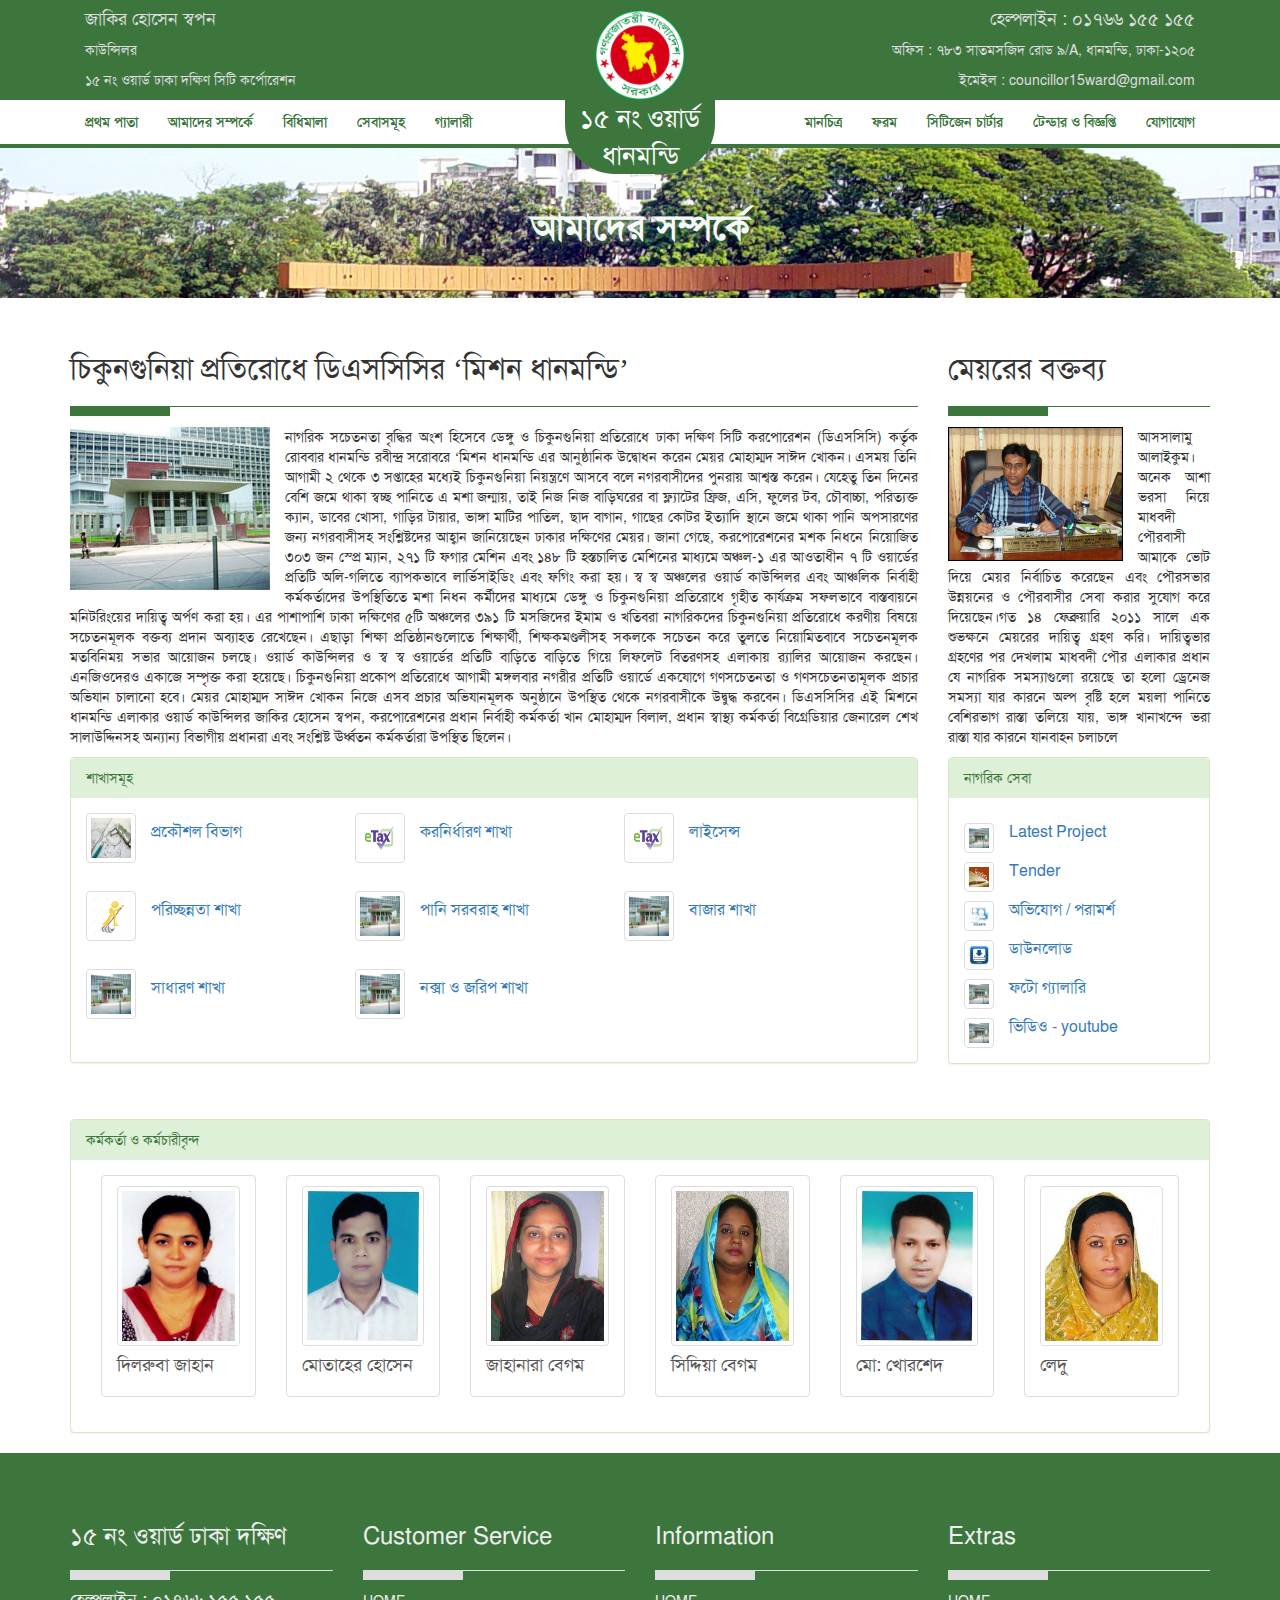
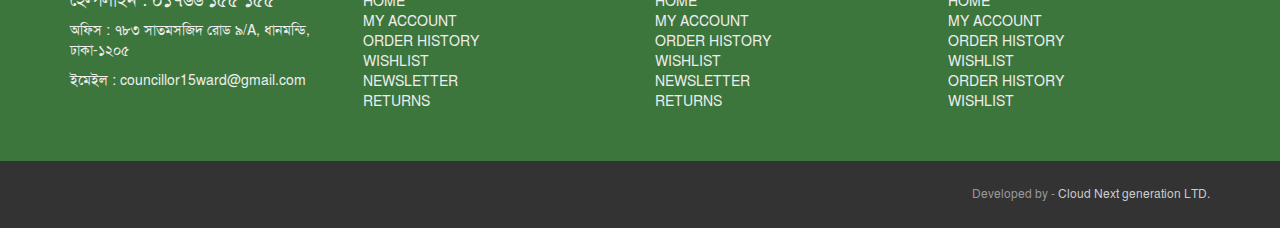
==== commit 9cfc4ae5: "Design and NavMenu update" ====
--- a/subpage.html
+++ b/subpage.html
@@ -44,6 +44,8 @@
                     <span>১৫ নং ওয়ার্ড ধানমন্ডি</span>
                 </div>
             </center>
+
+            
             <nav class="navbar navbar-default megamenu">
                 <div class="container">
                     <!-- Brand and toggle get grouped for better mobile display -->
@@ -62,606 +64,109 @@
                     <div class="collapse navbar-collapse">
                         <ul class="nav navbar-nav">
 
+                            <li><a href="index.html" class="myfontstyle">প্রথম পাতা</a></li>
+
                             <li class="dropdown megamenu-fw">
                                 <a href="#" class="dropdown-toggle myfontstyle" data-toggle="dropdown" role="button" aria-expanded="false">আমাদের সম্পর্কে</a>
-                                
                                     <ul class="dropdown-menu megamenu-content" role="menu">
-
-                                    <li>
-                                        <div class="row" >
-                                                <!-- start col-2 -->
-                                                <div class="col-sm-2">
-
-                                                    <img src="assets/image/homepage-video.jpg" width="140px" height="105px" style="border:3px solid rgba(153,153,153,1); padding:2px; margin:20px 20px 5px 20px;" />
-                                                    <h4 class="text-center" style="font-size:14px; font-weight:700;">ভূমিকা</h4>
-                                                </div>
-                                                <!-- end col-2 -->
-
-                                                <!-- start col-2 -->
-                                                <div class="col-sm-2">
-
-                                                    <img src="assets/image/homepage-video.jpg" width="140px" height="105px" style="border:3px solid rgba(153,153,153,1); padding:2px; margin:20px 20px 5px 20px;" />
-                                                    <h4 class="text-center" style="font-size:14px; font-weight:700;">ইতিহাস</h4>
-                                                </div>
-                                                <!-- end col-2 -->
-
-                                                <!-- start col-2 -->
-                                                <div class="col-sm-2">
-
-                                                    <img src="assets/image/homepage-video.jpg" width="140px" height="105px" style="border:3px solid rgba(153,153,153,1); padding:2px; margin:20px 20px 5px 20px;" />
-                                                    <h4 class="text-center" style="font-size:14px; font-weight:700;">এক নজরে পৌরসভা</h4>
-                                                </div>
-                                                <!-- end col-2 -->
-
-                                                <!-- start col-2 -->
-                                                <div class="col-sm-2">
-
-                                                    <img src="assets/image/homepage-video.jpg" width="140px" height="105px" style="border:3px solid rgba(153,153,153,1); padding:2px; margin:20px 20px 5px 20px;" />
-                                                    <h4 class="text-center" style="font-size:14px; font-weight:700;">পৌরসভা আইন</h4>
-                                                </div>
-                                                <!-- end col-2 -->
-
-                                                <!-- start col-2 -->
-                                                <div class="col-sm-2">
-
-                                                    <a href="#"><img src="assets/image/homepage-video.jpg" width="140px" height="105px" style="border:3px solid rgba(153,153,153,1); padding:2px; margin:20px 20px 5px 20px;" />
-                                                        <h4 class="text-center" style="font-size:14px; font-weight:700;">মানচিত্র</h4></a>
-                                                </div>
-                                                <!-- end col-2 -->
-
-                                                <!-- start col-2 -->
-                                                <div class="col-sm-2">
-
-                                                    <img src="assets/image/homepage-video.jpg" width="140px" height="105px" style="border:3px solid rgba(153,153,153,1); padding:2px; margin:20px 20px 5px 20px;" />
-                                                    <h4 class="text-center" style="font-size:14px; font-weight:700;">সিটিজেন চার্টার</h4>
-                                                </div>
-                                                <!-- end col-2 -->
+                                        <li>
+                                        <div class="row">
+                                            <div class="col-md-3">
+                                                <ul>
+                                                    <li><a href="subpage.html">ভূমিকা</a></li>
+                                                    <li><a href="#">ইতিহাস</a></li>
+                                                    <li><a href="#">এক নজরে পৌরসভা</a></li>
+                                                    <li><a href="#">পৌর পরিষদ</a></li>
+                                                </ul>
+                                            </div>
+                                            <div class="col-md-3">
+                                                <ul>
+                                                    <li><a href="#">পৌর প্রশাসন</a></li>
+                                                    <li><a href="#">কার্যাবলী</a></li>
+                                                    <li><a href="#">লোকেশন ও অায়তন</a></li>
+                                                    <li><a href="#">সাংগঠনিক কাঠামো</a></li>
+                                                </ul>
+                                            </div>
+                                            <div class="col-md-3">
+                                                <ul>
+                                                    <li><a href="#">দপ্তর সমূহ</a></li>
+                                                    <li><a href="#">কর্মকর্তা বৃন্দ</a></li>
+                                                    <li><a href="#">স্টান্ডিং কমিটি</a></li>
+                                                    <li><a href="#">অর্থের উৎস</a></li>
+                                                </ul>
+                                            </div>
                                         </div>
-                                        <!-- end row -->
                                     </li>
                                 </ul>
                             </li>
 
+                            <li class="dropdown">
+                                <a href="#" class="dropdown-toggle myfontstyle" data-toggle="dropdown" role="button" aria-expanded="false">বিধিমালা</a>
+                                <ul class="dropdown-menu" role="menu">
+                                    <li><a href="#">প্রজ্ঞাপন /বিজ্ঞপ্তি</a></li>
+                                    <li><a href="#">নীতিমালা</a></li>
+                                    <li><a href="#">রেইট চার্ট</a></li>
+                                    <li><a href="#">অফিস অাদেশ</a></li>
+                                </ul>
+                            </li>
+
+
                             <li class="dropdown megamenu-fw">
-                                <a href="#" class="dropdown-toggle myfontstyle" data-toggle="dropdown" role="button" aria-expanded="false">পৌর পরিষদ</a>
+                                <a href="#" class="dropdown-toggle myfontstyle" data-toggle="dropdown" role="button" aria-expanded="false">সেবাসমূহ</a>
                                 <ul class="dropdown-menu megamenu-content" role="menu">
 
                                     <li>
-                                        <div class="row" >
-                                            <!-- start col-2 -->
-                                            <div class="col-sm-2">
-
-                                                <img src="assets/image/homepage-video.jpg" width="140px" height="105px" style="border:3px solid rgba(153,153,153,1); padding:2px; margin:20px 20px 5px 20px;" />
-                                                <h4 class="text-center" style="font-size:14px; font-weight:700;">মেয়র</h4>
-                                            </div>
-                                            <!-- end col-2 -->
-
-                                            <!-- start col-2 -->
-                                            <div class="col-sm-2">
-
-                                                <img src="assets/image/homepage-video.jpg" width="140px" height="105px" style="border:3px solid rgba(153,153,153,1); padding:2px; margin:20px 20px 5px 20px;" />
-                                                <h4 class="text-center" style="font-size:14px; font-weight:700;">প্যানেল মেয়রগন</h4>
-                                            </div>
-                                            <!-- end col-2 -->
-
-                                            <!-- start col-2 -->
-                                            <div class="col-sm-2">
-
-                                                <img src="assets/image/homepage-video.jpg" width="140px" height="105px" style="border:3px solid rgba(153,153,153,1); padding:2px; margin:20px 20px 5px 20px;" />
-                                                <h4 class="text-center" style="font-size:14px; font-weight:700;">অর্গানোগ্রাম</h4>
-                                            </div>
-                                            <!-- end col-2 -->
-
-                                            <!-- start col-2 -->
-                                            <div class="col-sm-2">
-
-                                                <img src="assets/image/homepage-video.jpg" width="140px" height="105px" style="border:3px solid rgba(153,153,153,1); padding:2px; margin:20px 20px 5px 20px;" />
-                                                <h4 class="text-center" style="font-size:14px; font-weight:700;">কাউন্সিলর</h4>
-                                            </div>
-                                            <!-- end col-2 -->
-
-                                            <!-- start col-2 -->
-                                            <div class="col-sm-2">
-
-                                                <a href="#"><img src="assets/image/homepage-video.jpg" width="140px" height="105px" style="border:3px solid rgba(153,153,153,1); padding:2px; margin:20px 20px 5px 20px;" />
-                                                    <h4 class="text-center" style="font-size:14px; font-weight:700;">ওয়ার্ডসমূহ</h4></a>
-                                            </div>
-                                            <!-- end col-2 -->
-
-                                            <!-- start col-2 -->
-                                            <div class="col-sm-2">
-
-                                                <img src="assets/image/homepage-video.jpg" width="140px" height="105px" style="border:3px solid rgba(153,153,153,1); padding:2px; margin:20px 20px 5px 20px;" />
-                                                <h4 class="text-center" style="font-size:14px; font-weight:700;">Virtual gallery</h4>
-                                            </div>
-                                            <!-- end col-2 -->
-
+                                        <div class="row">
+                                            <div class="col-md-3">
+                                                <ul>
+                                                    <li><a href="#">রাস্তা খননের অনুমতি</a></li>
+                                                    <li><a href="#">নতুন হোল্ডিং নম্বর</a></li>
+                                                    <li><a href="#">হোল্ডিং ট্যাক্স সার্ভিস কার্যপ্রণালী</a></li>
+                                                    <li><a href="#">হোল্ডিংএর নামজারী</a></li>
+                                                </ul>
+                                            </div>
+                                            <div class="col-md-3">
+                                                <ul>
+                                                    <li><a href="#">ট্রেড লাইসেন্স ইস্যু ও নবায়ন পদ্ধতি</a></li>
+                                                    <li><a href="#">জন্ম সনদ</a></li>
+                                                    <li><a href="#">সমাধিস্থল বুকিং</a></li>
+                                                    <li><a href="#">ধূমপান মুক্তকরন নির্দেশিকা</a></li>
+                                                </ul>
+                                            </div>
+                                            <div class="col-md-3">
+                                                <ul>
+                                                    <li><a href="#">কমিউনিটি সেন্টার বুকিং</a></li>
+                                                    <li><a href="#">বহুতল ভবনের জন্য অনাপত্তিপত্র</a></li>
+                                                    <li><a href="#">জিঅইএস ম্যাপ ক্রয়</a></li>
+                                                    <li><a href="#">উদ্যোক্তাদের সেবা কেন্দ্র</a></li>
+                                                </ul>
+                                            </div>
                                         </div>
-                                        <!-- end row -->
                                     </li>
                                 </ul>
                             </li>
 
-                            <li class="dropdown megamenu-fw">
-                                <a href="#" class="dropdown-toggle myfontstyle" data-toggle="dropdown" role="button" aria-expanded="false">পৌর প্রশাসন</a>
-                                <ul class="dropdown-menu megamenu-content" role="menu">
-
-                                    <li>
-                                        <div class="row" >
-                                            <!-- start col-2 -->
-                                            <div class="col-sm-2">
-
-                                                <img src="assets/image/homepage-video.jpg" width="140px" height="105px" style="border:3px solid rgba(153,153,153,1); padding:2px; margin:20px 20px 5px 20px;" />
-                                                <h4 class="text-center" style="font-size:14px; font-weight:700;">প্রধান নির্বাহী কর্মকর্তা</h4>
-                                            </div>
-                                            <!-- end col-2 -->
-
-                                            <!-- start col-2 -->
-                                            <div class="col-sm-2">
-
-                                                <img src="assets/image/homepage-video.jpg" width="140px" height="105px" style="border:3px solid rgba(153,153,153,1); padding:2px; margin:20px 20px 5px 20px;" />
-                                                <h4 class="text-center" style="font-size:14px; font-weight:700;">সচিব</h4>
-                                            </div>
-                                            <!-- end col-2 -->
-
-                                            <!-- start col-2 -->
-                                            <div class="col-sm-2">
-
-                                                <img src="assets/image/homepage-video.jpg" width="140px" height="105px" style="border:3px solid rgba(153,153,153,1); padding:2px; margin:20px 20px 5px 20px;" />
-                                                <h4 class="text-center" style="font-size:14px; font-weight:700;">নির্বাহী প্রকৌশলী</h4>
-                                            </div>
-                                            <!-- end col-2 -->
-
-                                            <!-- start col-2 -->
-                                            <div class="col-sm-2">
-
-                                                <img src="assets/image/homepage-video.jpg" width="140px" height="105px" style="border:3px solid rgba(153,153,153,1); padding:2px; margin:20px 20px 5px 20px;" />
-                                                <h4 class="text-center" style="font-size:14px; font-weight:700;">কর্মকর্তা-কর্মচারী</h4>
-                                            </div>
-                                            <!-- end col-2 -->
-
-                                            <!-- start col-2 -->
-                                            <div class="col-sm-2">
-
-                                                <img src="assets/image/homepage-video.jpg" width="140px" height="105px" style="border:3px solid rgba(153,153,153,1); padding:2px; margin:20px 20px 5px 20px;" />
-                                                <h4 class="text-center" style="font-size:14px; font-weight:700;">ফোন নম্বর</h4>
-                                            </div>
-                                            <!-- end col-2 -->
-
-                                            <!-- start col-2 -->
-                                            <div class="col-sm-2">
-
-                                                <img src="assets/image/homepage-video.jpg" width="140px" height="105px" style="border:3px solid rgba(153,153,153,1); padding:2px; margin:20px 20px 5px 20px;" />
-                                                <h4 class="text-center" style="font-size:14px; font-weight:700;">অন্যান্য</h4>
-                                            </div>
-                                            <!-- end col-2 -->
-
-                                        </div>
-                                        <!-- end row -->
-                                    </li>
+                            <li class="dropdown">
+                                <a href="#" class="dropdown-toggle myfontstyle" data-toggle="dropdown" role="button" aria-expanded="false">গ্যালারী</a>
+                                <ul class="dropdown-menu" role="menu">
+                                    <li><a href="#">ফটো গ্যালারী</a></li>
+                                    <li><a href="#">ভিডিও গ্যালারী</a></li>
                                 </ul>
                             </li>
 
-                            <li class="dropdown megamenu-fw">
-                                <a href="#" class="dropdown-toggle myfontstyle" data-toggle="dropdown" role="button" aria-expanded="false">শাখাসমূহ</a>
-                                <ul class="dropdown-menu megamenu-content" role="menu">
-
-                                    <li>
-                                        <div class="row" >
-                                            <!-- start col-2 -->
-                                            <div class="col-sm-2">
-
-                                                <img src="assets/image/homepage-video.jpg" width="140px" height="105px" style="border:3px solid rgba(153,153,153,1); padding:2px; margin:20px 20px 5px 20px;" />
-                                                <h4 class="text-center" style="font-size:14px; font-weight:700;">কর আদায় শাখা</h4>
-                                            </div>
-                                            <!-- end col-2 -->
-
-                                            <!-- start col-2 -->
-                                            <div class="col-sm-2">
-
-                                                <img src="assets/image/homepage-video.jpg" width="140px" height="105px" style="border:3px solid rgba(153,153,153,1); padding:2px; margin:20px 20px 5px 20px;" />
-                                                <h4 class="text-center" style="font-size:14px; font-weight:700;">পরিচ্ছন্নতা শাখা</h4>
-                                            </div>
-                                            <!-- end col-2 -->
-
-                                            <!-- start col-2 -->
-                                            <div class="col-sm-2">
-
-                                                <img src="assets/image/homepage-video.jpg" width="140px" height="105px" style="border:3px solid rgba(153,153,153,1); padding:2px; margin:20px 20px 5px 20px;" />
-                                                <h4 class="text-center" style="font-size:14px; font-weight:700;">পানি সরবরাহ শাখা</h4>
-                                            </div>
-                                            <!-- end col-2 -->
-
-                                            <!-- start col-2 -->
-                                            <div class="col-sm-2">
-
-                                                <img src="assets/image/homepage-video.jpg" width="140px" height="105px" style="border:3px solid rgba(153,153,153,1); padding:2px; margin:20px 20px 5px 20px;" />
-                                                <h4 class="text-center" style="font-size:14px; font-weight:700;">প্রকৌশল বিভাগ</h4>
-                                            </div>
-                                            <!-- end col-2 -->
-
-                                            <!-- start col-2 -->
-                                            <div class="col-sm-2">
-
-                                                <img src="assets/image/homepage-video.jpg" width="140px" height="105px" style="border:3px solid rgba(153,153,153,1); padding:2px; margin:20px 20px 5px 20px;" />
-                                                <h4 class="text-center" style="font-size:14px; font-weight:700;">বাজার শাখা</h4>
-                                            </div>
-                                            <!-- end col-2 -->
-
-                                            <!-- start col-2 -->
-                                            <div class="col-sm-2">
-
-                                                <img src="assets/image/homepage-video.jpg" width="140px" height="105px" style="border:3px solid rgba(153,153,153,1); padding:2px; margin:20px 20px 5px 20px;" />
-                                                <h4 class="text-center" style="font-size:14px; font-weight:700;">অন্যান্য</h4>
-                                            </div>
-                                            <!-- end col-2 -->
-
-                                        </div>
-                                        <!-- end row -->
-                                    </li>
-                                </ul>
-                            </li>
-
-                            <li class="dropdown megamenu-fw">
-                                <a href="#" class="dropdown-toggle myfontstyle" data-toggle="dropdown" role="button" aria-expanded="false">সেবাসমূহ</a>
-                                <ul class="dropdown-menu megamenu-content" role="menu">
-
-                                    <li>
-                                        <div class="row" >
-                                            <!-- start col-2 -->
-                                            <div class="col-sm-2">
-
-                                                <img src="assets/image/homepage-video.jpg" width="140px" height="105px" style="border:3px solid rgba(153,153,153,1); padding:2px; margin:20px 20px 5px 20px;" />
-                                                <h4 class="text-center" style="font-size:14px; font-weight:700;">শিক্ষা</h4>
-                                            </div>
-                                            <!-- end col-2 -->
-
-                                            <!-- start col-2 -->
-                                            <div class="col-sm-2">
-
-                                                <img src="assets/image/homepage-video.jpg" width="140px" height="105px" style="border:3px solid rgba(153,153,153,1); padding:2px; margin:20px 20px 5px 20px;" />
-                                                <h4 class="text-center" style="font-size:14px; font-weight:700;">স্বাস্থ্যসেবা</h4>
-                                            </div>
-                                            <!-- end col-2 -->
-
-                                            <!-- start col-2 -->
-                                            <div class="col-sm-2">
-
-                                                <img src="assets/image/homepage-video.jpg" width="140px" height="105px" style="border:3px solid rgba(153,153,153,1); padding:2px; margin:20px 20px 5px 20px;" />
-                                                <h4 class="text-center" style="font-size:14px; font-weight:700;">রাস্তার আলো</h4>
-                                            </div>
-                                            <!-- end col-2 -->
-
-                                            <!-- start col-2 -->
-                                            <div class="col-sm-2">
-
-                                                <img src="assets/image/homepage-video.jpg" width="140px" height="105px" style="border:3px solid rgba(153,153,153,1); padding:2px; margin:20px 20px 5px 20px;" />
-                                                <h4 class="text-center" style="font-size:14px; font-weight:700;">শহর সৌন্দর্যায়ন</h4>
-                                            </div>
-                                            <!-- end col-2 -->
-
-                                            <!-- start col-2 -->
-                                            <div class="col-sm-2">
-
-                                                <img src="assets/image/homepage-video.jpg" width="140px" height="105px" style="border:3px solid rgba(153,153,153,1); padding:2px; margin:20px 20px 5px 20px;" />
-                                                <h4 class="text-center" style="font-size:14px; font-weight:700;">সার্টিফিকেট ইস্যুজ</h4>
-                                            </div>
-                                            <!-- end col-2 -->
-
-                                            <!-- start col-2 -->
-                                            <div class="col-sm-2">
-
-                                                <img src="assets/image/homepage-video.jpg" width="140px" height="105px" style="border:3px solid rgba(153,153,153,1); padding:2px; margin:20px 20px 5px 20px;" />
-                                                <h4 class="text-center" style="font-size:14px; font-weight:700;">অন্যান্য</h4>
-                                            </div>
-                                            <!-- end col-2 -->
-
-                                        </div>
-                                        <!-- end row -->
-                                    </li>
-                                </ul>
-                            </li>
                         </ul>
+
                         <ul class="nav navbar-nav navbar-right">
-                            <li class="dropdown megamenu-fw">
-                                <a href="#" class="dropdown-toggle myfontstyle" data-toggle="dropdown" role="button" aria-expanded="false">মানচিত্র</a>
-                                <ul class="dropdown-menu megamenu-content" role="menu">
-
-                                    <li>
-                                        <div class="row" >
-                                            <!-- start col-2 -->
-                                            <div class="col-sm-2">
-
-                                                <img src="assets/image/homepage-video.jpg" width="140px" height="105px" style="border:3px solid rgba(153,153,153,1); padding:2px; margin:20px 20px 5px 20px;" />
-                                                <h4 class="text-center" style="font-size:14px; font-weight:700;">ওয়ার্ড</h4>
-                                            </div>
-                                            <!-- end col-2 -->
-
-                                            <!-- start col-2 -->
-                                            <div class="col-sm-2">
-
-                                                <img src="assets/image/homepage-video.jpg" width="140px" height="105px" style="border:3px solid rgba(153,153,153,1); padding:2px; margin:20px 20px 5px 20px;" />
-                                                <h4 class="text-center" style="font-size:14px; font-weight:700;">জল-সরবরাহ</h4>
-                                            </div>
-                                            <!-- end col-2 -->
-
-                                            <!-- start col-2 -->
-                                            <div class="col-sm-2">
-
-                                                <img src="assets/image/homepage-video.jpg" width="140px" height="105px" style="border:3px solid rgba(153,153,153,1); padding:2px; margin:20px 20px 5px 20px;" />
-                                                <h4 class="text-center" style="font-size:14px; font-weight:700;">বিদ্যুৎ</h4>
-                                            </div>
-                                            <!-- end col-2 -->
-
-                                            <!-- start col-2 -->
-                                            <div class="col-sm-2">
-
-                                                <img src="assets/image/homepage-video.jpg" width="140px" height="105px" style="border:3px solid rgba(153,153,153,1); padding:2px; margin:20px 20px 5px 20px;" />
-                                                <h4 class="text-center" style="font-size:14px; font-weight:700;">স্ট্রিট লাইট</h4>
-                                            </div>
-                                            <!-- end col-2 -->
-
-                                            <!-- start col-2 -->
-                                            <div class="col-sm-2">
-
-                                                <img src="assets/image/homepage-video.jpg" width="140px" height="105px" style="border:3px solid rgba(153,153,153,1); padding:2px; margin:20px 20px 5px 20px;" />
-                                                <h4 class="text-center" style="font-size:14px; font-weight:700;">গ্যাস নেটওয়ার্ক</h4>
-                                            </div>
-                                            <!-- end col-2 -->
-
-                                            <!-- start col-2 -->
-                                            <div class="col-sm-2">
-
-                                                <img src="assets/image/homepage-video.jpg" width="140px" height="105px" style="border:3px solid rgba(153,153,153,1); padding:2px; margin:20px 20px 5px 20px;" />
-                                                <h4 class="text-center" style="font-size:14px; font-weight:700;">অন্যান্য</h4>
-                                            </div>
-                                            <!-- end col-2 -->
-
-                                        </div>
-                                        <!-- end row -->
-                                    </li>
-                                </ul>
-                            </li>
-
-                            <li class="dropdown megamenu-fw">
-                                <a href="#" class="dropdown-toggle myfontstyle" data-toggle="dropdown" role="button" aria-expanded="false">ফরম</a>
-                                <ul class="dropdown-menu megamenu-content" role="menu">
-
-                                    <li>
-                                        <div class="row" >
-                                            <!-- start col-2 -->
-                                            <div class="col-sm-2">
-
-                                                <img src="assets/image/homepage-video.jpg" width="140px" height="105px" style="border:3px solid rgba(153,153,153,1); padding:2px; margin:20px 20px 5px 20px;" />
-                                                <h4 class="text-center" style="font-size:14px; font-weight:700;">জন্ম নিবন্ধন</h4>
-                                            </div>
-                                            <!-- end col-2 -->
-
-                                            <!-- start col-2 -->
-                                            <div class="col-sm-2">
-
-                                                <img src="assets/image/homepage-video.jpg" width="140px" height="105px" style="border:3px solid rgba(153,153,153,1); padding:2px; margin:20px 20px 5px 20px;" />
-                                                <h4 class="text-center" style="font-size:14px; font-weight:700;">উত্তরাধিকার সনদপত্র </h4>
-                                            </div>
-                                            <!-- end col-2 -->
-
-                                            <!-- start col-2 -->
-                                            <div class="col-sm-2">
-
-                                                <img src="assets/image/homepage-video.jpg" width="140px" height="105px" style="border:3px solid rgba(153,153,153,1); padding:2px; margin:20px 20px 5px 20px;" />
-                                                <h4 class="text-center" style="font-size:14px; font-weight:700;">করদাতা সনাক্তকরণ </h4>
-                                            </div>
-                                            <!-- end col-2 -->
-
-                                            <!-- start col-2 -->
-                                            <div class="col-sm-2">
-
-                                                <img src="assets/image/homepage-video.jpg" width="140px" height="105px" style="border:3px solid rgba(153,153,153,1); padding:2px; margin:20px 20px 5px 20px;" />
-                                                <h4 class="text-center" style="font-size:14px; font-weight:700;">ট্রেড লাইসেন্স</h4>
-                                            </div>
-                                            <!-- end col-2 -->
-
-                                            <!-- start col-2 -->
-                                            <div class="col-sm-2">
-
-                                                <img src="assets/image/homepage-video.jpg" width="140px" height="105px" style="border:3px solid rgba(153,153,153,1); padding:2px; margin:20px 20px 5px 20px;" />
-                                                <h4 class="text-center" style="font-size:14px; font-weight:700;">মোটরযান নিবন্ধনের</h4>
-                                            </div>
-                                            <!-- end col-2 -->
-
-                                            <!-- start col-2 -->
-                                            <div class="col-sm-2">
-
-                                                <img src="assets/image/homepage-video.jpg" width="140px" height="105px" style="border:3px solid rgba(153,153,153,1); padding:2px; margin:20px 20px 5px 20px;" />
-                                                <h4 class="text-center" style="font-size:14px; font-weight:700;">অন্যান্য</h4>
-                                            </div>
-                                            <!-- end col-2 -->
-
-                                        </div>
-                                        <!-- end row -->
-                                    </li>
-                                </ul>
-                            </li>
-
-                            <li class="dropdown megamenu-fw">
-                                <a href="#" class="dropdown-toggle myfontstyle" data-toggle="dropdown" role="button" aria-expanded="false">সিটিজেন চার্টার</a>
-                                <ul class="dropdown-menu megamenu-content" role="menu">
-
-                                    <li>
-                                        <div class="row" >
-                                            <!-- start col-2 -->
-                                            <div class="col-sm-2">
-
-                                                <img src="assets/image/homepage-video.jpg" width="140px" height="105px" style="border:3px solid rgba(153,153,153,1); padding:2px; margin:20px 20px 5px 20px;" />
-                                                <h4 class="text-center" style="font-size:14px; font-weight:700;">Virtual gallery</h4>
-                                            </div>
-                                            <!-- end col-2 -->
-
-                                            <!-- start col-2 -->
-                                            <div class="col-sm-2">
-
-                                                <img src="assets/image/homepage-video.jpg" width="140px" height="105px" style="border:3px solid rgba(153,153,153,1); padding:2px; margin:20px 20px 5px 20px;" />
-                                                <h4 class="text-center" style="font-size:14px; font-weight:700;">Virtual gallery</h4>
-                                            </div>
-                                            <!-- end col-2 -->
-
-                                            <!-- start col-2 -->
-                                            <div class="col-sm-2">
-
-                                                <img src="assets/image/homepage-video.jpg" width="140px" height="105px" style="border:3px solid rgba(153,153,153,1); padding:2px; margin:20px 20px 5px 20px;" />
-                                                <h4 class="text-center" style="font-size:14px; font-weight:700;">Virtual gallery</h4>
-                                            </div>
-                                            <!-- end col-2 -->
-
-                                            <!-- start col-2 -->
-                                            <div class="col-sm-2">
-
-                                                <img src="assets/image/homepage-video.jpg" width="140px" height="105px" style="border:3px solid rgba(153,153,153,1); padding:2px; margin:20px 20px 5px 20px;" />
-                                                <h4 class="text-center" style="font-size:14px; font-weight:700;">Virtual gallery</h4>
-                                            </div>
-                                            <!-- end col-2 -->
-
-                                            <!-- start col-2 -->
-                                            <div class="col-sm-2">
-
-                                                <img src="assets/image/homepage-video.jpg" width="140px" height="105px" style="border:3px solid rgba(153,153,153,1); padding:2px; margin:20px 20px 5px 20px;" />
-                                                <h4 class="text-center" style="font-size:14px; font-weight:700;">Virtual gallery</h4>
-                                            </div>
-                                            <!-- end col-2 -->
-
-                                            <!-- start col-2 -->
-                                            <div class="col-sm-2">
-
-                                                <img src="assets/image/homepage-video.jpg" width="140px" height="105px" style="border:3px solid rgba(153,153,153,1); padding:2px; margin:20px 20px 5px 20px;" />
-                                                <h4 class="text-center" style="font-size:14px; font-weight:700;">Virtual gallery</h4>
-                                            </div>
-                                            <!-- end col-2 -->
-
-                                        </div>
-                                        <!-- end row -->
-                                    </li>
-                                </ul>
-                            </li>
-
-                            <li class="dropdown megamenu-fw">
-                                <a href="#" class="dropdown-toggle myfontstyle" data-toggle="dropdown" role="button" aria-expanded="false">টেন্ডার ও বিজ্ঞপ্তি</a>
-                                <ul class="dropdown-menu megamenu-content" role="menu">
-
-                                    <li>
-                                        <div class="row" >
-                                            <!-- start col-2 -->
-                                            <div class="col-sm-2">
-
-                                                <img src="assets/image/homepage-video.jpg" width="140px" height="105px" style="border:3px solid rgba(153,153,153,1); padding:2px; margin:20px 20px 5px 20px;" />
-                                                <h4 class="text-center" style="font-size:14px; font-weight:700;">Virtual gallery</h4>
-                                            </div>
-                                            <!-- end col-2 -->
-
-                                            <!-- start col-2 -->
-                                            <div class="col-sm-2">
-
-                                                <img src="assets/image/homepage-video.jpg" width="140px" height="105px" style="border:3px solid rgba(153,153,153,1); padding:2px; margin:20px 20px 5px 20px;" />
-                                                <h4 class="text-center" style="font-size:14px; font-weight:700;">Virtual gallery</h4>
-                                            </div>
-                                            <!-- end col-2 -->
-
-                                            <!-- start col-2 -->
-                                            <div class="col-sm-2">
-
-                                                <img src="assets/image/homepage-video.jpg" width="140px" height="105px" style="border:3px solid rgba(153,153,153,1); padding:2px; margin:20px 20px 5px 20px;" />
-                                                <h4 class="text-center" style="font-size:14px; font-weight:700;">Virtual gallery</h4>
-                                            </div>
-                                            <!-- end col-2 -->
-
-                                            <!-- start col-2 -->
-                                            <div class="col-sm-2">
-
-                                                <img src="assets/image/homepage-video.jpg" width="140px" height="105px" style="border:3px solid rgba(153,153,153,1); padding:2px; margin:20px 20px 5px 20px;" />
-                                                <h4 class="text-center" style="font-size:14px; font-weight:700;">Virtual gallery</h4>
-                                            </div>
-                                            <!-- end col-2 -->
-
-                                            <!-- start col-2 -->
-                                            <div class="col-sm-2">
-
-                                                <img src="assets/image/homepage-video.jpg" width="140px" height="105px" style="border:3px solid rgba(153,153,153,1); padding:2px; margin:20px 20px 5px 20px;" />
-                                                <h4 class="text-center" style="font-size:14px; font-weight:700;">Virtual gallery</h4>
-                                            </div>
-                                            <!-- end col-2 -->
-
-                                            <!-- start col-2 -->
-                                            <div class="col-sm-2">
-
-                                                <img src="assets/image/homepage-video.jpg" width="140px" height="105px" style="border:3px solid rgba(153,153,153,1); padding:2px; margin:20px 20px 5px 20px;" />
-                                                <h4 class="text-center" style="font-size:14px; font-weight:700;">Virtual gallery</h4>
-                                            </div>
-                                            <!-- end col-2 -->
-
-                                        </div>
-                                        <!-- end row -->
-                                    </li>
-                                </ul>
-                            </li>
-
-                            <li class="dropdown megamenu-fw">
-                                <a href="#" class="dropdown-toggle myfontstyle" data-toggle="dropdown" role="button" aria-expanded="false">যোগাযোগ</a>
-                                <ul class="dropdown-menu megamenu-content" role="menu">
-
-                                    <li>
-                                        <div class="row" >
-                                            <!-- start col-2 -->
-                                            <div class="col-sm-2">
-
-                                                <img src="assets/image/homepage-video.jpg" width="140px" height="105px" style="border:3px solid rgba(153,153,153,1); padding:2px; margin:20px 20px 5px 20px;" />
-                                                <h4 class="text-center" style="font-size:14px; font-weight:700;">Virtual gallery</h4>
-                                            </div>
-                                            <!-- end col-2 -->
-
-                                            <!-- start col-2 -->
-                                            <div class="col-sm-2">
-
-                                                <img src="assets/image/homepage-video.jpg" width="140px" height="105px" style="border:3px solid rgba(153,153,153,1); padding:2px; margin:20px 20px 5px 20px;" />
-                                                <h4 class="text-center" style="font-size:14px; font-weight:700;">Virtual gallery</h4>
-                                            </div>
-                                            <!-- end col-2 -->
-
-                                            <!-- start col-2 -->
-                                            <div class="col-sm-2">
-
-                                                <img src="assets/image/homepage-video.jpg" width="140px" height="105px" style="border:3px solid rgba(153,153,153,1); padding:2px; margin:20px 20px 5px 20px;" />
-                                                <h4 class="text-center" style="font-size:14px; font-weight:700;">Virtual gallery</h4>
-                                            </div>
-                                            <!-- end col-2 -->
-
-                                            <!-- start col-2 -->
-                                            <div class="col-sm-2">
-
-                                                <img src="assets/image/homepage-video.jpg" width="140px" height="105px" style="border:3px solid rgba(153,153,153,1); padding:2px; margin:20px 20px 5px 20px;" />
-                                                <h4 class="text-center" style="font-size:14px; font-weight:700;">Virtual gallery</h4>
-                                            </div>
-                                            <!-- end col-2 -->
-
-                                            <!-- start col-2 -->
-                                            <div class="col-sm-2">
-
-                                                <img src="assets/image/homepage-video.jpg" width="140px" height="105px" style="border:3px solid rgba(153,153,153,1); padding:2px; margin:20px 20px 5px 20px;" />
-                                                <h4 class="text-center" style="font-size:14px; font-weight:700;">Virtual gallery</h4>
-                                            </div>
-                                            <!-- end col-2 -->
-
-                                            <!-- start col-2 -->
-                                            <div class="col-sm-2">
-
-                                                <img src="assets/image/homepage-video.jpg" width="140px" height="105px" style="border:3px solid rgba(153,153,153,1); padding:2px; margin:20px 20px 5px 20px;" />
-                                                <h4 class="text-center" style="font-size:14px; font-weight:700;">Virtual gallery</h4>
-                                            </div>
-                                            <!-- end col-2 -->
-
-                                        </div>
-                                        <!-- end row -->
-                                    </li>
-                                </ul>
-                            </li>
+
+                            <li><a href="#" class="myfontstyle">মানচিত্র</a></li>
+
+                            <li><a href="#" class="myfontstyle">ফরম</a></li>
+
+                            <li><a href="#" class="myfontstyle">সিটিজেন চার্টার</a></li>
+                            
+                            <li><a href="#" class="myfontstyle">টেন্ডার ও বিজ্ঞপ্তি</a></li>
+
+                            <li><a href="contact.html" class="myfontstyle">যোগাযোগ</a></li>
 
                         </ul>
                         </li>
--- a/assets/custom/custom.css
+++ b/assets/custom/custom.css
@@ -1,6 +1,6 @@
 @font-face {
     font-family: SolaimanLipi;
-    src: url(assets/fonts/SolaimanLipi.ttf);
+    src: url(../../assets/fonts/SolaimanLipi.ttf);
 }
 body{
     font-family: SolaimanLipi !important;
@@ -41,10 +41,11 @@
     width: 100%;
 }
 .navbar-default .navbar-nav>li>a {
-    color: #777;
+    color: #3c763d;
     font-size: 14px;
     line-height: 14px;
     text-align: center;
+    text-shadow: 0 0;
 }
 .navbar-nav {
     margin: 0 auto !important;
@@ -67,6 +68,12 @@
     left: 0;
     right: 0;
 }
+.dropdown-menu>li>a {
+    color: #fff !important;
+}
+.dropdown-menu>li>a:hover {
+    color: #3c763d !important;
+}
 .navbar {
     border-radius: 0px !important;
     min-height: inherit;
@@ -189,7 +196,6 @@
     background: #3c763d;
     color: #eee;
     padding: 50px 0;
-    margin-top: 35px;
 }
 section.myfooter a{
     color: #eee;
@@ -248,4 +254,28 @@
     margin: 60px 0 0 0;
     font-size: 36px;
     font-weight: 900;
+}
+.warkers img{
+    width: 100%;
+}
+.fb {
+    position: absolute;
+    right: 0;
+    left: 0;
+    bottom: 0;
+    padding: 15px 15px 13px 18px;
+    border-radius: 4px;
+    margin-bottom: 70px;
+    background: rgba(60, 118, 61, 0.5);
+    box-shadow: 5px 5px 15px #111;
+}
+.maps {
+    pointer-events: none;
+}
+.megamenu-content li ul li a{
+    text-decoration: none;
+    color: #fff;
+}
+.megamenu-content li ul li a:hover{
+    text-shadow: 1px 1px 1px #111 !important;
 }